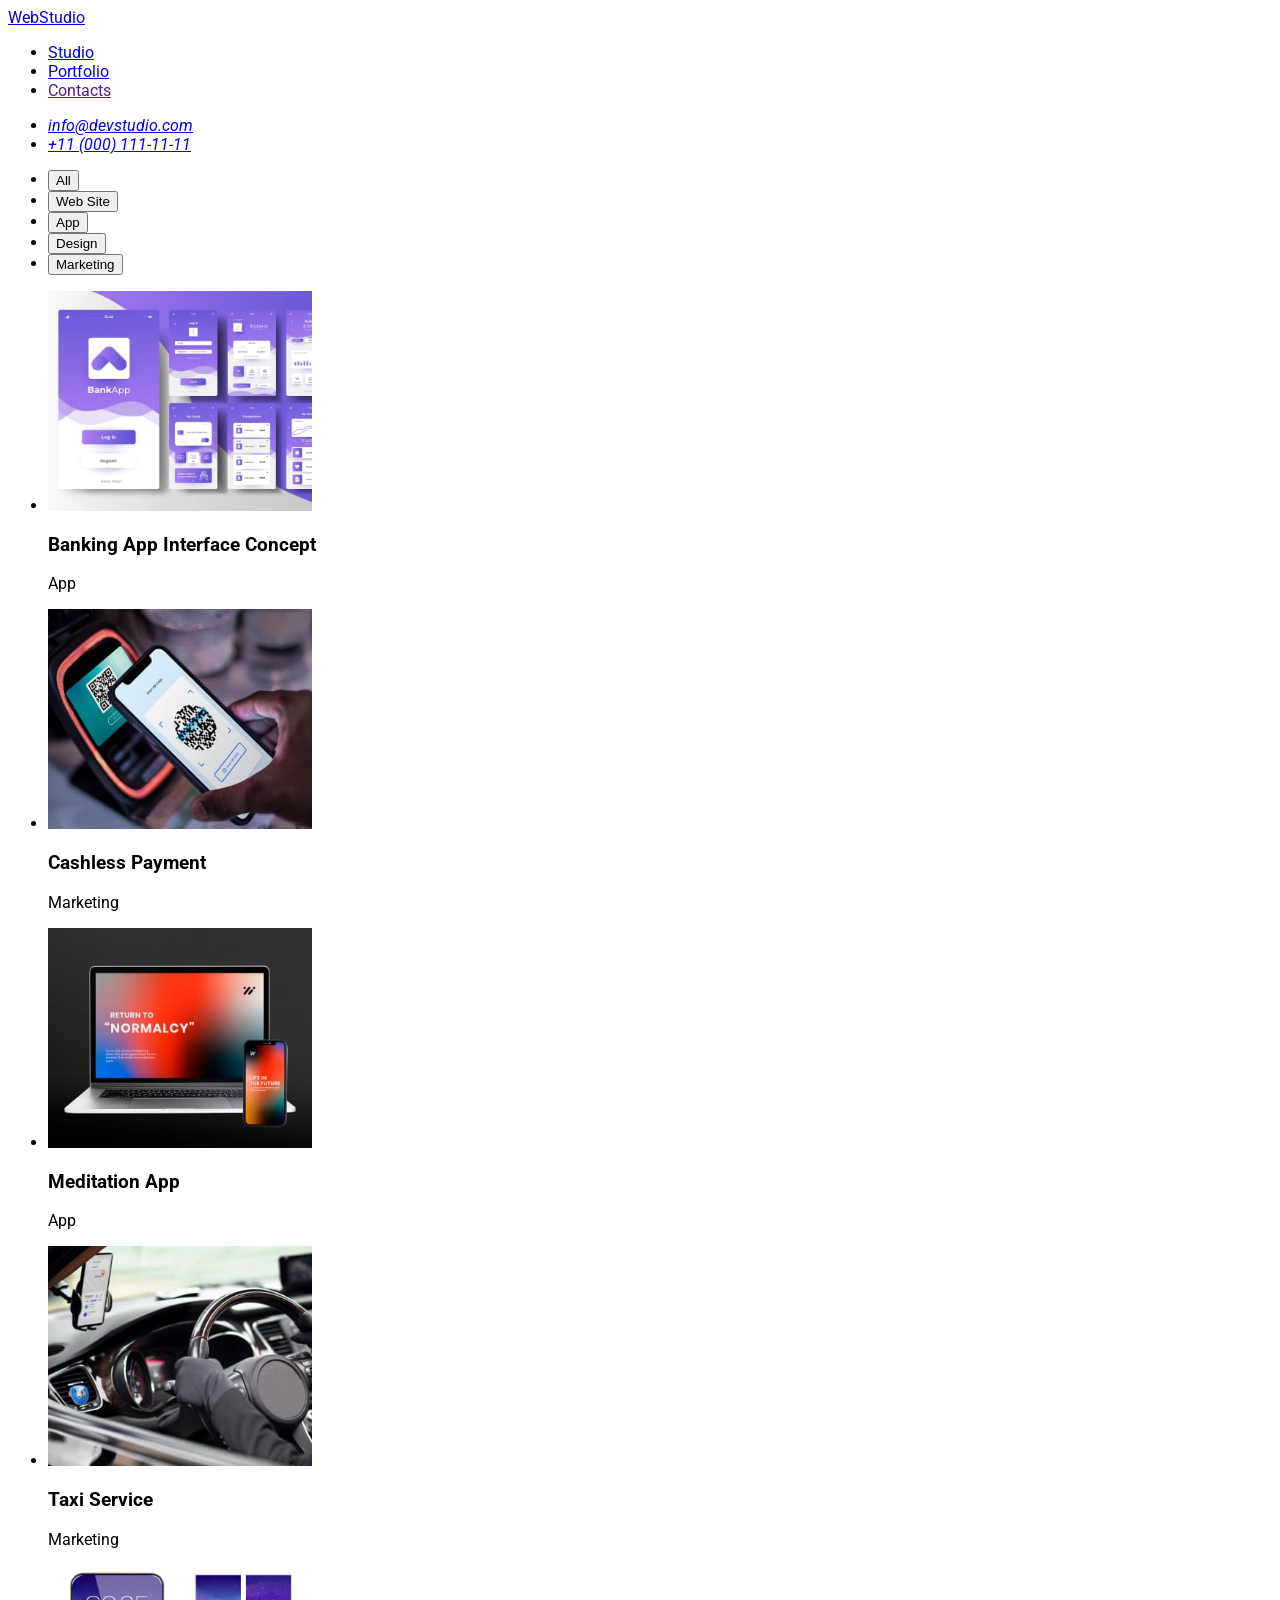
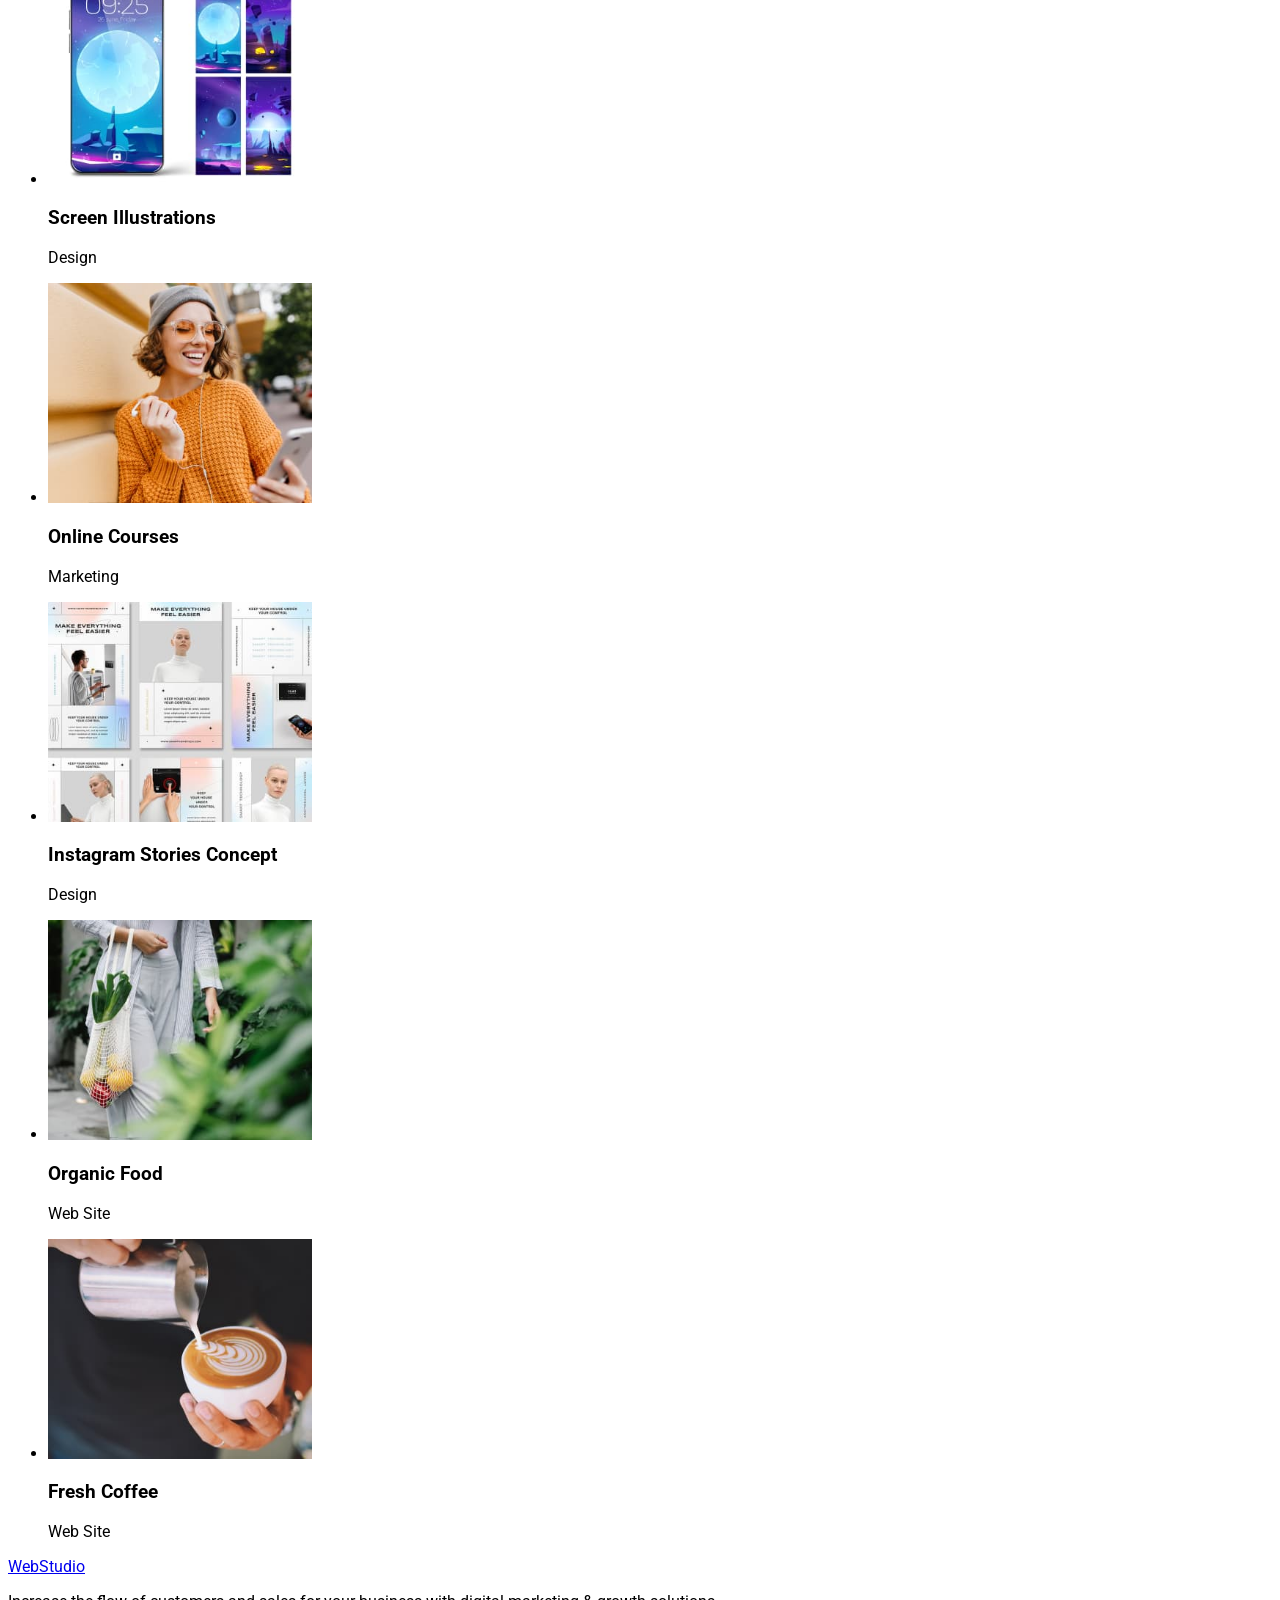
==== portfolio.html @ a5d73a2b "add changes" ====
<!DOCTYPE html>
<html lang="en">
<head>
    <meta charset="UTF-8">
    <meta name="viewport" content="width=device-width, initial-scale=1.0">
    <title>Портфоліо</title>
    <link rel="preconnect" href="https://fonts.googleapis.com">
    <link rel="preconnect" href="https://fonts.gstatic.com" crossorigin>
    <link href="https://fonts.googleapis.com/css2?family=Raleway:wght@800&family=Roboto:wght@400;500;700;900&display=swap"
        rel="stylesheet">
    
    <link rel="stylesheet" href="./css/styles.css">
</head>

<body>
    <header>
        <nav>
            <a href="./index.html">WebStudio</a>
            <ul>
                <li>
                    <a href="./index.html">Studio</a>
                </li>
                <li>
                    <a href="./portfolio.html">Portfolio</a>
                </li>
                <li>
                    <a href="">Contacts</a>
                </li>
            </ul>
        </nav>
        <address>
            <ul>
                <li><a href="mailto:info@devstudio.com">info@devstudio.com</a></li>
                <li><a href="tel:+110001111111">+11 (000) 111-11-11</a></li>
            </ul>
        </address>

        <main>
            <section>
                <ul>
                    <li><button type="button">All</button></li>
                    <li><button type="button">Web Site</button></li>
                    <li><button type="button">App</button></li>
                    <li><button type="button">Design</button></li>
                    <li><button type="button">Marketing</button></li>
                </ul>
            </section>

            <section>
                <ul>
                    <li><img src="./images/Interface.jpg" alt="Interface" width="264">
                    <h3>Banking App Interface Concept</h3>
                    <p>App</p>
                </li>
                    <li><img src="./images/payment.jpg" alt="Payment" width="264">
                    <h3>Cashless Payment</h3>
                    <p>Marketing</p>
                </li>
                    <li><img src="./images/meditation.jpg" alt="Mrditation" width="264">
                    <h3>Meditation App</h3>
                    <p>App</p>
                </li>
                </ul>
            </section>

            <section>
                <ul>
                    <li><img src="./images/taxi.jpg" alt="Taxi" width="264">
                        <h3>Taxi Service</h3>
                        <p>Marketing</p>
                        </li>
                    <li><img src="./images/Illustrations.jpg" alt="Ilustrations" width="264">
                        <h3>Screen Illustrations</h3>
                        <p>Design</p>
                        </li>
                    <li><img src="./images/courses.jpg" alt="Courses" width="264">
                        <h3>Online Courses</h3>
                        <p>Marketing</p>
                        </li>
                </ul>
            </section>

            <section>
                <ul>
                    <li><img src="./images/stories.jpg" alt="Stories" width="264">
                        <h3>Instagram Stories Concept</h3>
                        <p>Design</p>
                    </li>
                    <li><img src="./images/food.jpg" alt="Food" width="264">
                        <h3>Organic Food</h3>
                        <p>Web Site</p>
                    </li>
                    <li><img src="./images/coffee.jpg" alt="Coffee" width="264">
                        <h3>Fresh Coffee</h3>
                        <p>Web Site</p>
                    </li>
                </ul>
            </section>

        </main>

        <footer>
            <a href="./index.html">WebStudio</a>
            <p>Increase the flow of customers and sales for your business with digital marketing & growth solutions.</p>
        </footer>
    
</body>
</html>
---- css/styles.css ----
body {
    font-family: 'Roboto', sans-serif;
    background-color: ;
}
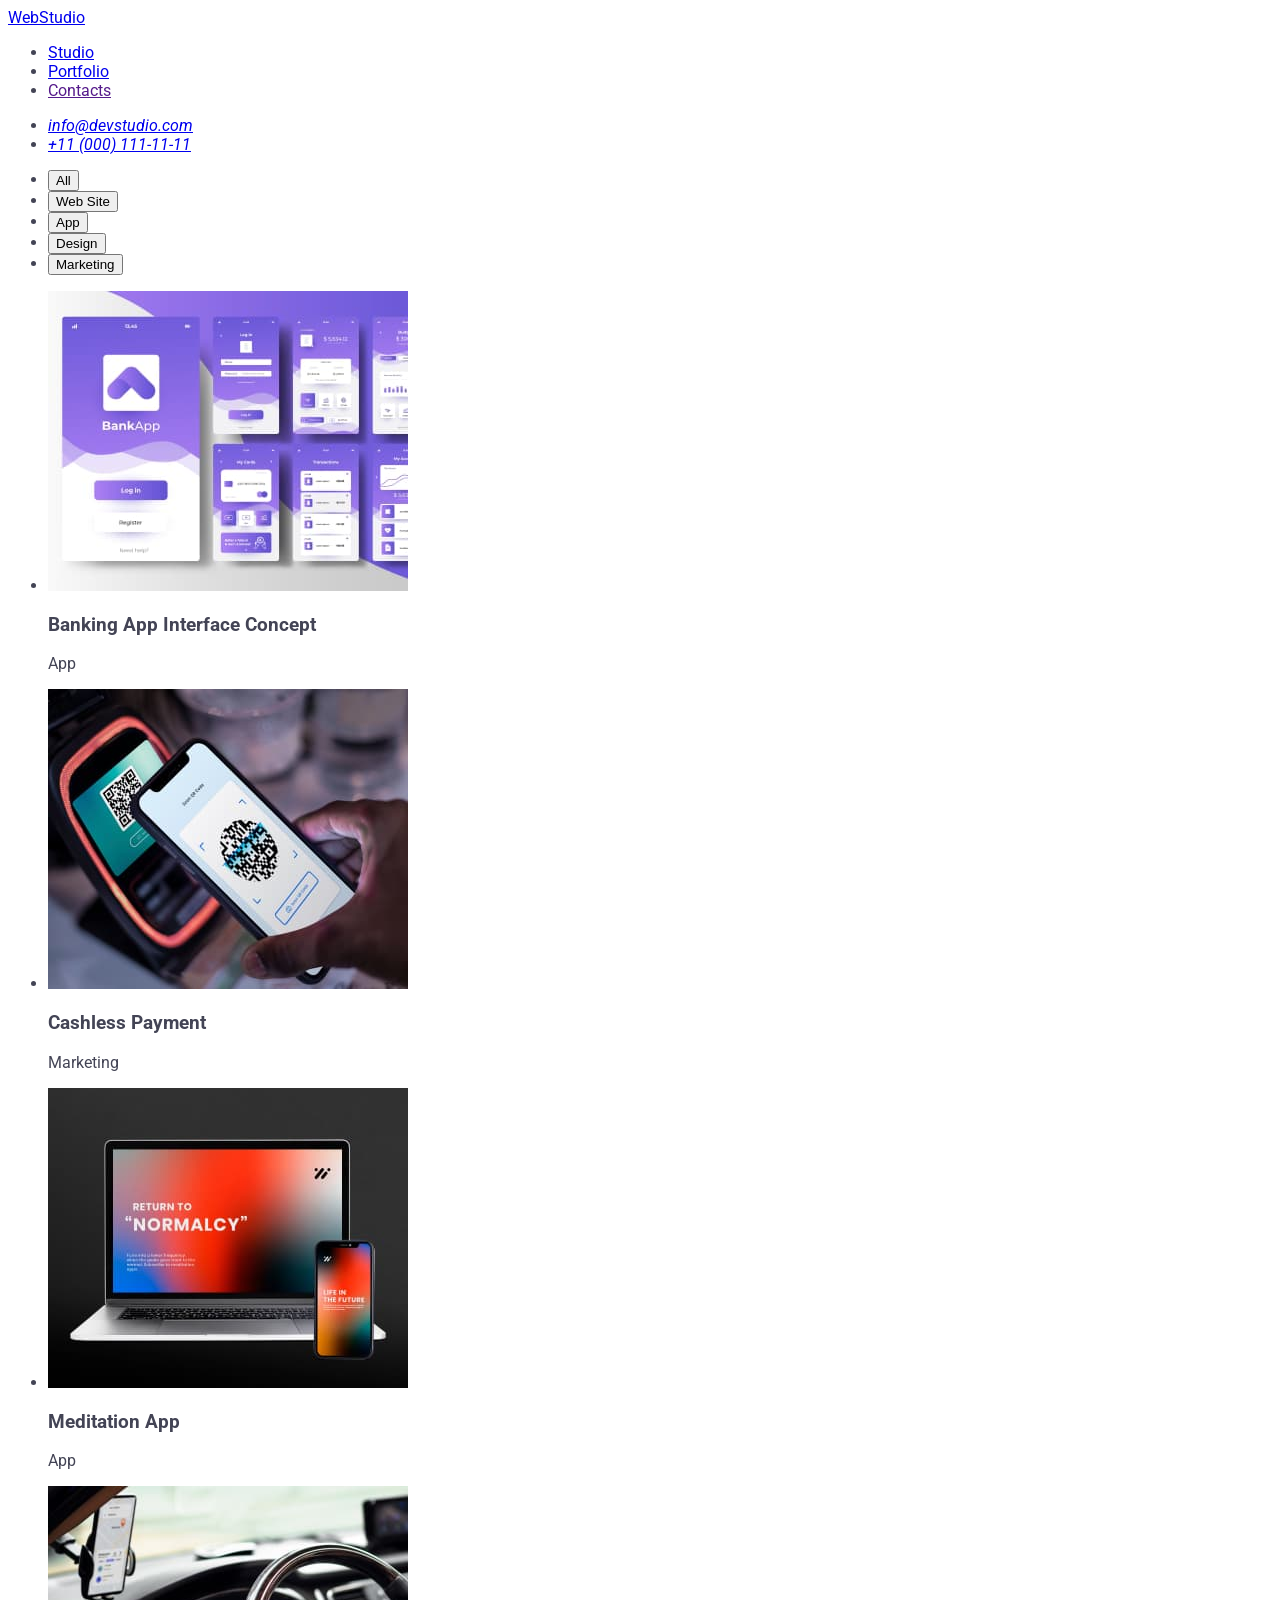
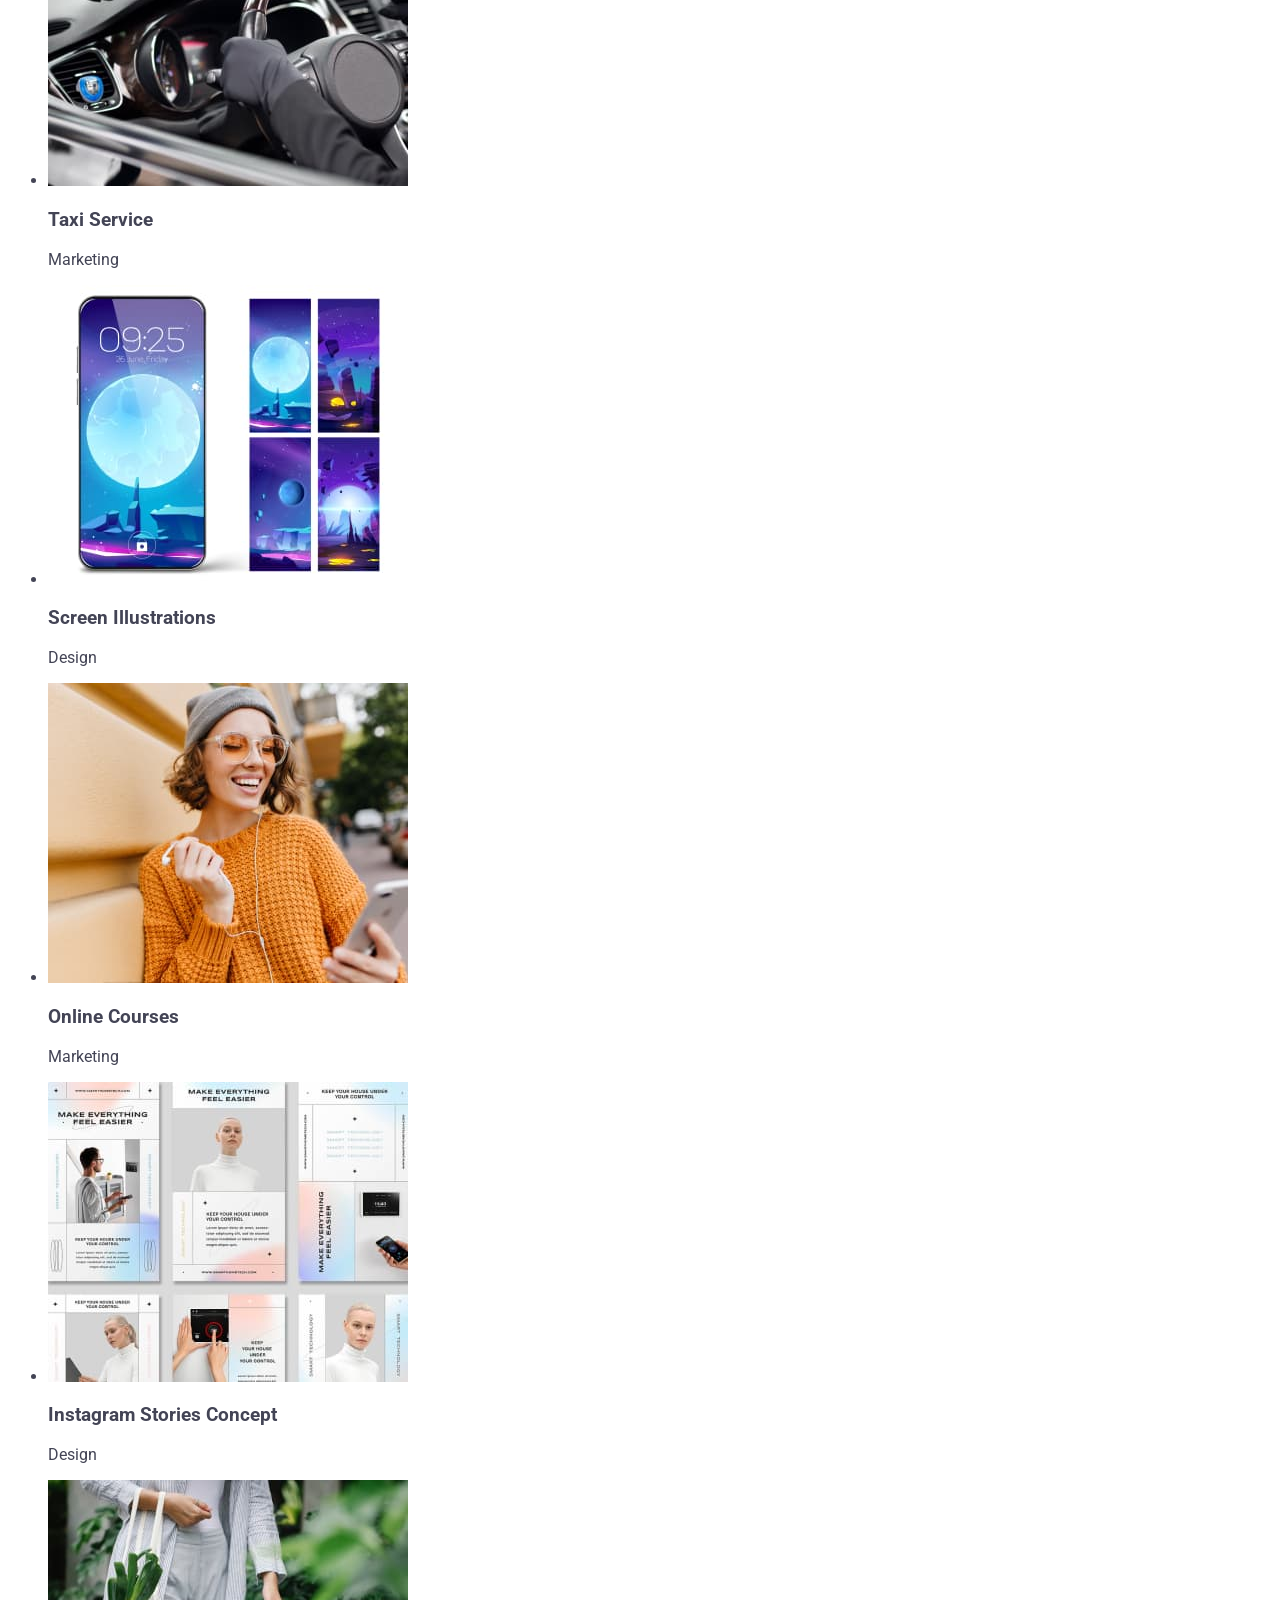
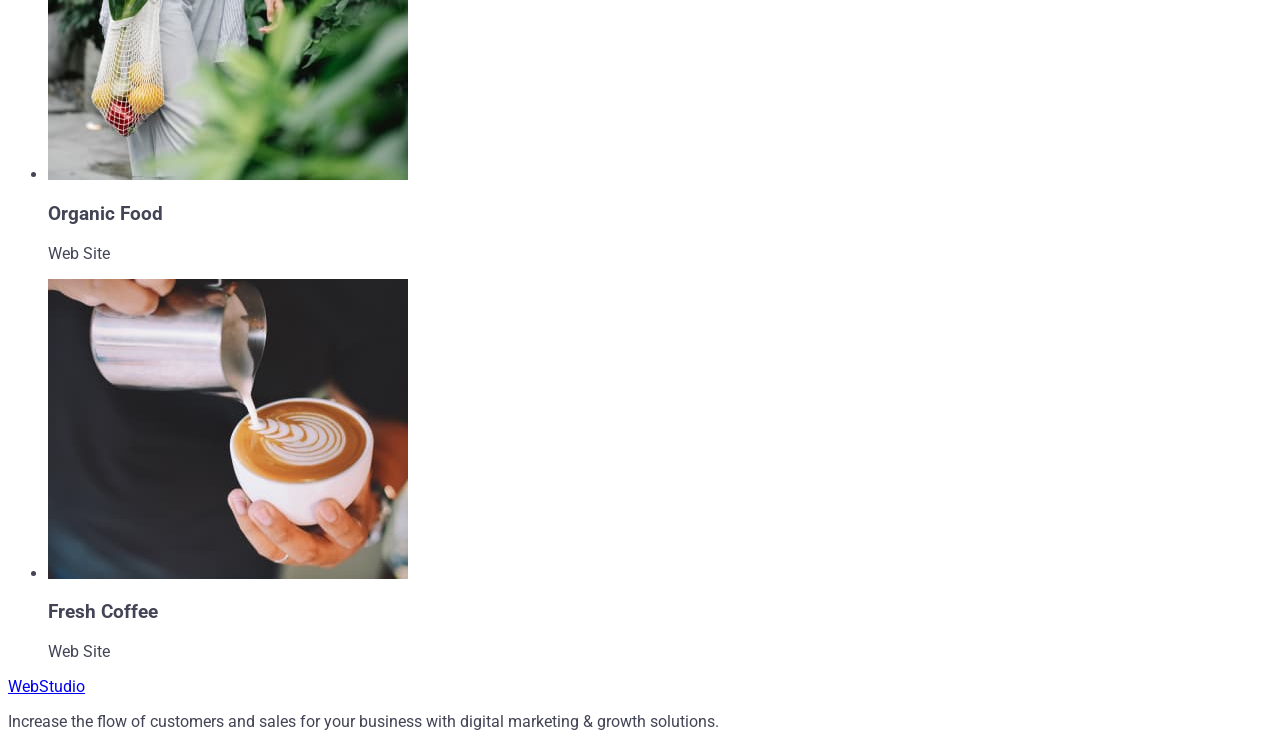
==== commit 0608c20a: "add changes" ====
--- a/portfolio.html
+++ b/portfolio.html
@@ -34,6 +34,7 @@
                 <li><a href="tel:+110001111111">+11 (000) 111-11-11</a></li>
             </ul>
         </address>
+    </header>
 
         <main>
             <section>
@@ -48,49 +49,39 @@
 
             <section>
                 <ul>
-                    <li><img src="./images/Interface.jpg" alt="Interface" width="264">
+                    <li><img src="./images/Interface.jpg" alt="Interface" width="360">
                     <h3>Banking App Interface Concept</h3>
                     <p>App</p>
                 </li>
-                    <li><img src="./images/payment.jpg" alt="Payment" width="264">
+                    <li><img src="./images/payment.jpg" alt="Payment" width="360">
                     <h3>Cashless Payment</h3>
                     <p>Marketing</p>
                 </li>
-                    <li><img src="./images/meditation.jpg" alt="Mrditation" width="264">
+                    <li><img src="./images/meditation.jpg" alt="Mrditation" width="360">
                     <h3>Meditation App</h3>
                     <p>App</p>
                 </li>
-                </ul>
-            </section>
-
-            <section>
-                <ul>
-                    <li><img src="./images/taxi.jpg" alt="Taxi" width="264">
+                    <li><img src="./images/taxi.jpg" alt="Taxi" width="360">
                         <h3>Taxi Service</h3>
                         <p>Marketing</p>
                         </li>
-                    <li><img src="./images/Illustrations.jpg" alt="Ilustrations" width="264">
+                    <li><img src="./images/Illustrations.jpg" alt="Ilustrations" width="360">
                         <h3>Screen Illustrations</h3>
                         <p>Design</p>
                         </li>
-                    <li><img src="./images/courses.jpg" alt="Courses" width="264">
+                    <li><img src="./images/courses.jpg" alt="Courses" width="360">
                         <h3>Online Courses</h3>
                         <p>Marketing</p>
                         </li>
-                </ul>
-            </section>
-
-            <section>
-                <ul>
-                    <li><img src="./images/stories.jpg" alt="Stories" width="264">
+                    <li><img src="./images/stories.jpg" alt="Stories" width="360">
                         <h3>Instagram Stories Concept</h3>
                         <p>Design</p>
                     </li>
-                    <li><img src="./images/food.jpg" alt="Food" width="264">
+                    <li><img src="./images/food.jpg" alt="Food" width="360">
                         <h3>Organic Food</h3>
                         <p>Web Site</p>
                     </li>
-                    <li><img src="./images/coffee.jpg" alt="Coffee" width="264">
+                    <li><img src="./images/coffee.jpg" alt="Coffee" width="360">
                         <h3>Fresh Coffee</h3>
                         <p>Web Site</p>
                     </li>
@@ -100,7 +91,7 @@
         </main>
 
         <footer>
-            <a href="./index.html">WebStudio</a>
+            <a href="./index.html">Web<span>Studio</span></a>
             <p>Increase the flow of customers and sales for your business with digital marketing & growth solutions.</p>
         </footer>
     
--- a/css/styles.css
+++ b/css/styles.css
@@ -1,4 +1,214 @@
 body {
     font-family: 'Roboto', sans-serif;
-    background-color: ;
+    color: #434455;
+    background-color: #FFFFFF;
+
+}
+.visually-hidden {
+    position: absolute;
+    white-space: nowrap;
+    width: 1px;
+    height: 1px;
+    overflow: hidden;
+    border: 0;
+    padding: 0;
+    clip: rect(0 0 0 0);
+    clip-path: inset(50%);
+    margin: -1px;
+}
+
+/* -----------Header Page------------- */
+.header {}
+
+.link {
+    text-decoration: none;
+}
+
+.list {
+    list-style-type: none;
+}
+
+.header-navigation {}
+
+.header-logo {
+    font-family: "Raleway", sans-serif;
+    font-weight: 800;
+    font-size: 18px;
+    line-height: 1.17;
+    letter-spacing: 0.03em;
+    text-transform: uppercase;
+    color:#434455;
+}
+
+.header-logo-accent {
+    color: #4D5AE5;
+        font-size: 18px;
+        font-family: Raleway;
+        font-weight: 800;
+        line-height: 21px;
+        letter-spacing: 0.03em;
+        text-transform: uppercase;
+        text-decoration: none;
+}
+
+.header-menu {}
+
+.header-menu-item {}
+
+.header-menu-link {
+font-size: 16px;
+    font-weight: 500;
+    line-height: 1,5;
+    letter-spacing: 0.02em;
+}
+
+.header-menu-link:hover,
+.header-menu-link:focus {
+    color: #4D5AE5;
+}
+
+.header-contacts {}
+
+.header-contacts-list {}
+
+.header-contacts-item {}
+
+.header-contacts-link {
+    font-size: 16px;
+        font-weight: 400;
+        line-height: 1,5;
+        letter-spacing: 0.02em;
+}
+
+/* -----------HHERO------------- */
+.hero {
+    background-color: #2E2F42;
+}
+
+.hero-title {
+    color: #FFF;
+font-size: 56px;
+    font-weight: 700;
+    line-height: 1,07;
+    letter-spacing: 0,02em;
+    text-align: center;
+}
+.hero-btn {
+    color: #fff;
+    font-size: 16px;
+        font-family: inherit;
+        font-weight: 500;
+        line-height: 1,50;
+        letter-spacing: 0.02em;
+        background-color: #4D5AE5;
+        cursor: pointer;
+}
+
+/* -----------Advantages------------- */
+.advantages {
+    background: #FFF;
+}
+
+.advantages-list {}
+
+.advantages-item {}
+
+.advantages-subtitle {
+    font-size: 20px;
+        font-weight: 500;
+        line-height: 1,2;
+        letter-spacing: 0.02em;
+}
+
+.advantages-item-text {
+    font-size: 16px;
+        font-weight: 400;
+        line-height: 1,5;
+        letter-spacing: 0.02em;
+}
+/* -----------Work------------- */
+
+.work {
+    background: #FFF;
+}
+
+.work-title {
+        font-size: 36px;
+        font-weight: 700;
+        line-height: 1,11;
+        letter-spacing: 0.02em;
+        text-transform: capitalize;
+}
+
+.work-list {}
+
+.work-list-item {}
+
+/* -----------Team------------- */
+
+.team {
+    background-color: #F4F4FD;
+}
+
+.team-title {
+    color: #2E2F42;
+        font-size: 36px;
+        font-weight: 700;
+        line-height: 1,11;
+        letter-spacing: 0.02em;
+        text-transform: capitalize;
+}
+
+.team-list {}
+
+.team-list-item {}
+
+.team-subtitle {
+    color: #2E2F42;
+        font-size: 20px;
+        font-weight: 500;
+        line-height: 1,20;
+        letter-spacing: 0.02;
+}
+
+.team-subtitle-text {
+    color: #434455;
+        font-size: 16px;
+        font-weight: 400;
+        line-height: 1,50;
+        letter-spacing: 0.02;
+}
+
+/* -----------Footer------------- */ 
+
+.footer {
+    background-color: #2E2F42;
+}
+
+.footer-logo {
+    color:#4D5AE5;
+        font-size: 18px;
+        font-family: Raleway;
+        font-weight: 800;
+        line-height: 1,16;
+        letter-spacing: 0.03em;
+        text-transform: uppercase;
+}
+
+.foooter-logo-accent {
+    color: #F4F4FD;
+        font-size: 18px;
+        font-family: Raleway;
+        font-weight: 800;
+        line-height: 1,16;
+        letter-spacing: 0.03em;
+        text-transform: uppercase;
+}
+
+.footer-logo-text {
+    color: #F4F4FD;
+        font-size: 16px;
+        font-weight: 400;
+        line-height: 1,50;
+        letter-spacing: 0.02em;
 }
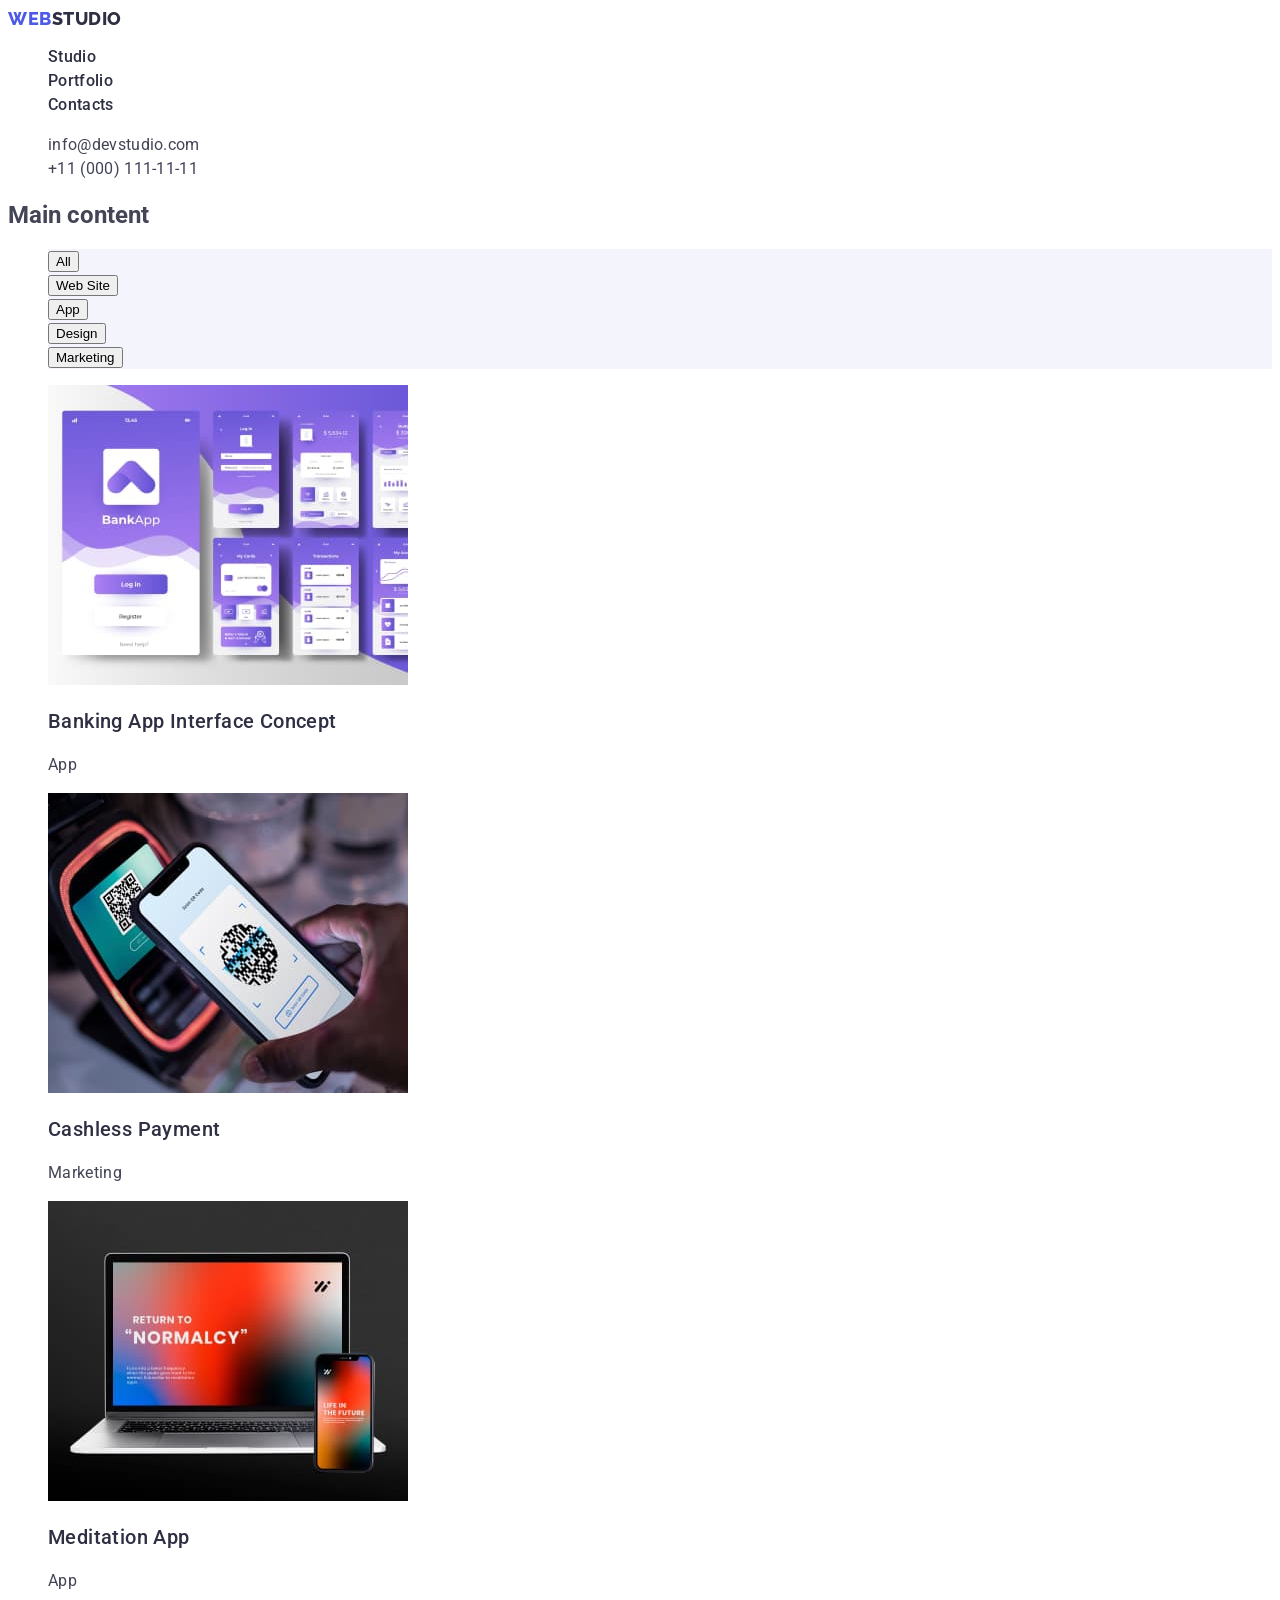
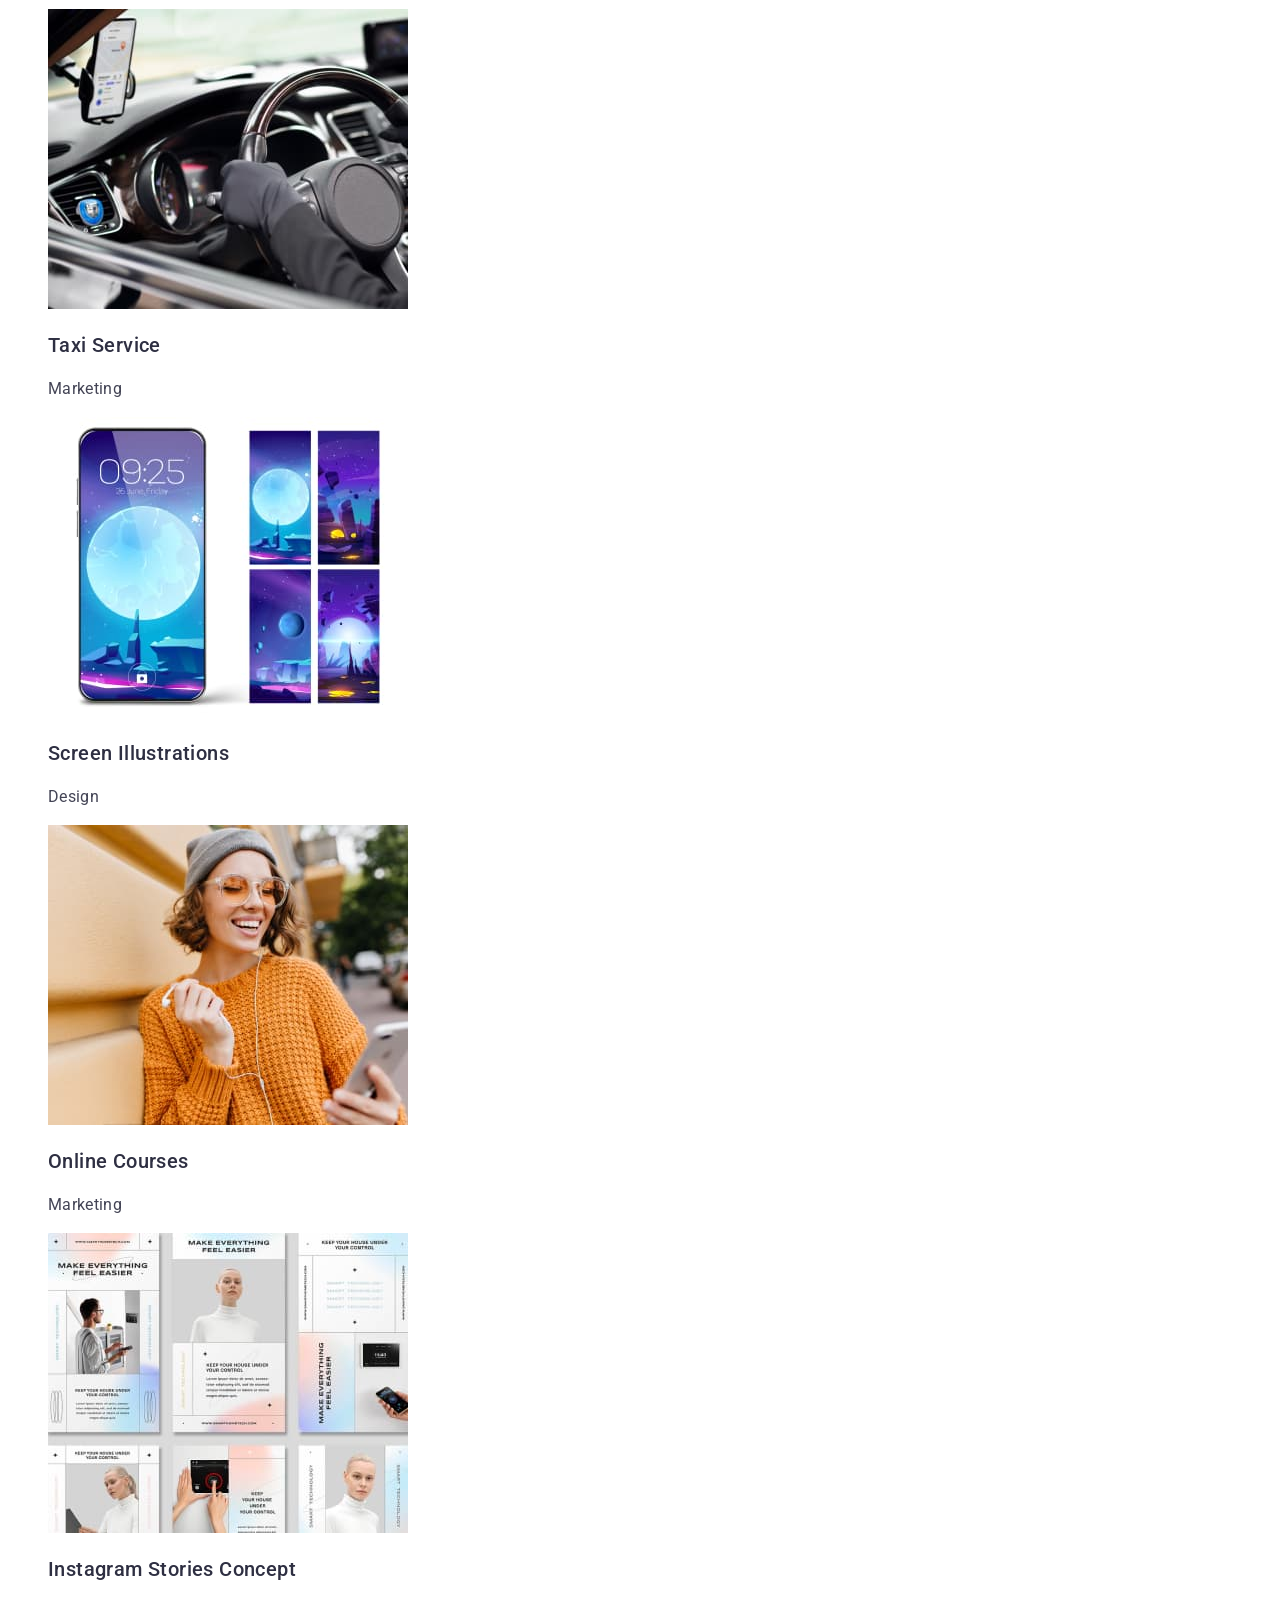
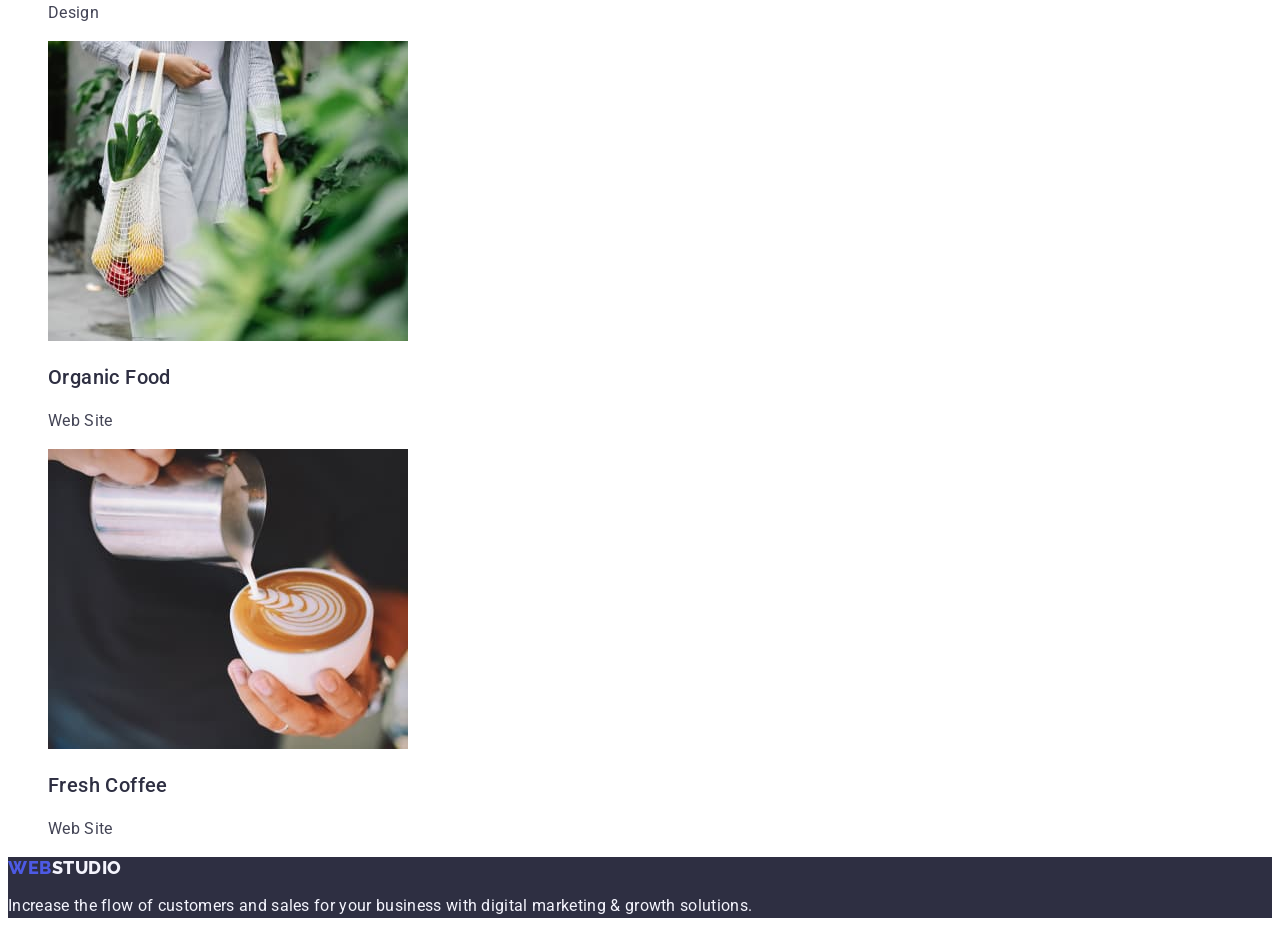
==== commit 5105fc7c: "add portfolio styles" ====
--- a/portfolio.html
+++ b/portfolio.html
@@ -13,86 +13,88 @@
 </head>
 
 <body>
-    <header>
-        <nav>
-            <a href="./index.html">WebStudio</a>
-            <ul>
-                <li>
-                    <a href="./index.html">Studio</a>
+    <header class="header">
+        <nav class="header-navigation">
+            <a href="./index.html" class="header-logo link">Web<span class="header-logo-accent">Studio</span></a>
+            <ul class="header-menu list">
+                <li class="header-menu-item">
+                    <a class="header-menu-link link" href="./index.html">Studio</a>
                 </li>
-                <li>
-                    <a href="./portfolio.html">Portfolio</a>
+                <li class="header-menu-item">
+                    <a class="header-menu-link link" href="./portfolio.html">Portfolio</a>
                 </li>
-                <li>
-                    <a href="">Contacts</a>
+                <li class="header-menu-item">
+                    <a class="header-menu-link link" href="">Contacts</a>
                 </li>
             </ul>
         </nav>
-        <address>
-            <ul>
-                <li><a href="mailto:info@devstudio.com">info@devstudio.com</a></li>
-                <li><a href="tel:+110001111111">+11 (000) 111-11-11</a></li>
+        <address class="header-contacts">
+            <ul class="header-contacts-list list">
+                <li class="header-contacts-item"><a class="header-contacts-link link" href="mailto:info@devstudio.com">info@devstudio.com</a></li>
+                <li class="header-contacts-item"><a class="header-contacts-link link" href="tel:+110001111111">+11 (000) 111-11-11</a></li>
             </ul>
         </address>
     </header>
 
         <main>
-            <section>
-                <ul>
-                    <li><button type="button">All</button></li>
-                    <li><button type="button">Web Site</button></li>
-                    <li><button type="button">App</button></li>
-                    <li><button type="button">Design</button></li>
-                    <li><button type="button">Marketing</button></li>
+
+
+            <section class="bro">
+                <h1 class="bro-title">Main content</h1>
+                <ul class="bro-btn-list list">
+                    <li class="bro-btn-item"><button type="button">All</button></li>
+                    <li class="bro-btn-item"><button type="button">Web Site</button></li>
+                    <li class="bro-btn-item"><button type="button">App</button></li>
+                    <li class="bro-btn-item"><button type="button">Design</button></li>
+                    <li class="bro-btn-item"><button type="button">Marketing</button></li>
                 </ul>
             </section>
-
-            <section>
-                <ul>
-                    <li><img src="./images/Interface.jpg" alt="Interface" width="360">
-                    <h3>Banking App Interface Concept</h3>
-                    <p>App</p>
+            
+                <ul class="bro-img-lis list">
+                    <li class="bro-img-item"><img class="bro-img-link" src="./images/Interface.jpg" alt="Interface" width="360">
+                        <h3 class="bro-img-subtitle">Banking App Interface Concept</h3>
+                        <p class="bro-img-tex">App</p>
+                        </li>
+                    <li class="bro-img-item"><img class="bro-img-link" src="./images/payment.jpg" alt="Payment" width="360">
+                        <h3 class="bro-img-subtitle">Cashless Payment</h3>
+                        <p class="bro-img-tex">Marketing</p>
+                        </li>
+                    <li class="bro-img-item"><img class="bro-img-link" src="./images/meditation.jpg" alt="Mrditation" width="360">
+                        <h3 class="bro-img-subtitle">Meditation App</h3>
+                        <p class="bro-img-tex">App</p>
+                        </li>
+                    <li class="bro-img-item"><img class="bro-img-link" src="./images/taxi.jpg" alt="Taxi" width="360">
+                        <h3 class="bro-img-subtitle">Taxi Service</h3>
+                        <p class="bro-img-text">Marketing</p>
+                        </li>
+                    <li class="bro-img-item"><img class="bro-img-link" src="./images/Illustrations.jpg" alt="Ilustrations" width="360">
+                        <h3 class="bro-img-subtitle">Screen Illustrations</h3>
+                        <p class="bro-img-text">Design</p>
+                        </li>
+                    <li class="bro-img-item"><img class="bro-img-link" src="./images/courses.jpg" alt="Courses" width="360">
+                        <h3 class="bro-img-subtitle">Online Courses</h3>
+                        <p class="bro-img-text">Marketing</p>
+                        </li>
+                    <li class="bro-img-item"><img class="bro-img-link" src="./images/stories.jpg" alt="Stories" width="360">
+                        <h3 class="bro-img-subtitle">Instagram Stories Concept</h3>
+                        <p class="bro-img-text">Design</p>
+                        </li>
+                    <li class="bro-img-item"><img class="bro-img-link" src="./images/food.jpg" alt="Food" width="360">
+                        <h3 class="bro-img-subtitle">Organic Food</h3>
+                        <p class="bro-img-text">Web Site</p>
+                        </li>
+                    <li class="bro-img-item"><img class="bro-img-link" src="./images/coffee.jpg" alt="Coffee" width="360">
+                        <h3 class="bro-img-subtitle">Fresh Coffee</h3>
+                        <p class="bro-img-text">Web Site</p>
                 </li>
-                    <li><img src="./images/payment.jpg" alt="Payment" width="360">
-                    <h3>Cashless Payment</h3>
-                    <p>Marketing</p>
-                </li>
-                    <li><img src="./images/meditation.jpg" alt="Mrditation" width="360">
-                    <h3>Meditation App</h3>
-                    <p>App</p>
-                </li>
-                    <li><img src="./images/taxi.jpg" alt="Taxi" width="360">
-                        <h3>Taxi Service</h3>
-                        <p>Marketing</p>
-                        </li>
-                    <li><img src="./images/Illustrations.jpg" alt="Ilustrations" width="360">
-                        <h3>Screen Illustrations</h3>
-                        <p>Design</p>
-                        </li>
-                    <li><img src="./images/courses.jpg" alt="Courses" width="360">
-                        <h3>Online Courses</h3>
-                        <p>Marketing</p>
-                        </li>
-                    <li><img src="./images/stories.jpg" alt="Stories" width="360">
-                        <h3>Instagram Stories Concept</h3>
-                        <p>Design</p>
-                    </li>
-                    <li><img src="./images/food.jpg" alt="Food" width="360">
-                        <h3>Organic Food</h3>
-                        <p>Web Site</p>
-                    </li>
-                    <li><img src="./images/coffee.jpg" alt="Coffee" width="360">
-                        <h3>Fresh Coffee</h3>
-                        <p>Web Site</p>
-                    </li>
                 </ul>
             </section>
 
         </main>
 
-        <footer>
-            <a href="./index.html">Web<span>Studio</span></a>
-            <p>Increase the flow of customers and sales for your business with digital marketing & growth solutions.</p>
+        <footer class="footer">
+            <a href="./index.html" class="footer-logo link">Web<span class="foooter-logo-accent">Studio</span></a>
+            <p class="footer-logo-text">Increase the flow of customers and sales for your business with digital marketing & growth solutions.</p>
         </footer>
     
 </body>
--- a/css/styles.css
+++ b/css/styles.css
@@ -1,20 +1,16 @@
+:root {
+    --primary-white-color: #FFFFFF;
+    --iris-color: #4d5ae5;
+    --vanyblue: #2e2f42;
+    --slate: #434455;
+    --cloud: #F4F4FD;
+}
+
 body {
     font-family: 'Roboto', sans-serif;
-    color: #434455;
-    background-color: #FFFFFF;
-
-}
-.visually-hidden {
-    position: absolute;
-    white-space: nowrap;
-    width: 1px;
-    height: 1px;
-    overflow: hidden;
-    border: 0;
-    padding: 0;
-    clip: rect(0 0 0 0);
-    clip-path: inset(50%);
-    margin: -1px;
+    color: var(--slate);
+    background-color: var(--primary-white-color);
+
 }
 
 /* -----------Header Page------------- */
@@ -37,11 +33,11 @@
     line-height: 1.17;
     letter-spacing: 0.03em;
     text-transform: uppercase;
-    color:#434455;
+    color: var(--iris-color);
 }
 
 .header-logo-accent {
-    color: #4D5AE5;
+    color: var(--vanyblue);
         font-size: 18px;
         font-family: Raleway;
         font-weight: 800;
@@ -58,55 +54,69 @@
 .header-menu-link {
 font-size: 16px;
     font-weight: 500;
-    line-height: 1,5;
+    line-height: 1.5;
     letter-spacing: 0.02em;
-}
-
-.header-menu-link:hover,
-.header-menu-link:focus {
-    color: #4D5AE5;
-}
-
-.header-contacts {}
+    color: var(--vanyblue);
+}
+
+.header-menu-link link:hover,
+.header-menu-link link:focus {
+    color: #404bbf;
+}
+
+.header-contacts {
+    font-style: normal;
+}
 
 .header-contacts-list {}
 
 .header-contacts-item {}
+
+.header-contacts-item:hover,
+.header-contacts-item:focus {
+    color: #404bbf;
+}
 
 .header-contacts-link {
     font-size: 16px;
         font-weight: 400;
-        line-height: 1,5;
-        letter-spacing: 0.02em;
-}
-
-/* -----------HHERO------------- */
+        line-height: 1.5;
+        letter-spacing: 0.02em;
+        color: var(--slate);
+}
+
+/* -----------HERO------------- */
 .hero {
-    background-color: #2E2F42;
+    background-color: var(--vanyblue);
 }
 
 .hero-title {
-    color: #FFF;
+    color: var(--primary-white-color);
 font-size: 56px;
     font-weight: 700;
-    line-height: 1,07;
-    letter-spacing: 0,02em;
+    line-height: 1.07;
+    letter-spacing: 0.02em;
     text-align: center;
 }
 .hero-btn {
-    color: #fff;
+    color: var(--primary-white-color);
     font-size: 16px;
         font-family: inherit;
         font-weight: 500;
-        line-height: 1,50;
-        letter-spacing: 0.02em;
-        background-color: #4D5AE5;
+        line-height: 1.5;
+        letter-spacing: 0.04em;
+        background-color: var(--iris-color);
         cursor: pointer;
+}
+
+.hero-btn:hover,
+.hero-btn:focus {
+    background-color: #404BBF;
 }
 
 /* -----------Advantages------------- */
 .advantages {
-    background: #FFF;
+    background: var(--primary-white-color);
 }
 
 .advantages-list {}
@@ -116,28 +126,32 @@
 .advantages-subtitle {
     font-size: 20px;
         font-weight: 500;
-        line-height: 1,2;
-        letter-spacing: 0.02em;
+        line-height: 1.2;
+        letter-spacing: 0.02em;
+        color: var(--vanyblue);
 }
 
 .advantages-item-text {
     font-size: 16px;
         font-weight: 400;
-        line-height: 1,5;
-        letter-spacing: 0.02em;
+        line-height: 1.5;
+        letter-spacing: 0.02em;
+        color: var(--slate);
 }
 /* -----------Work------------- */
 
 .work {
-    background: #FFF;
+    background: var(--primary-white-color);
 }
 
 .work-title {
         font-size: 36px;
         font-weight: 700;
-        line-height: 1,11;
+        line-height: 1.11;
         letter-spacing: 0.02em;
         text-transform: capitalize;
+        text-align: center;
+        color: var(--vanyblue);
 }
 
 .work-list {}
@@ -151,56 +165,59 @@
 }
 
 .team-title {
-    color: #2E2F42;
+    color: var(--vanyblue);
         font-size: 36px;
         font-weight: 700;
-        line-height: 1,11;
+        line-height: 1.11;
         letter-spacing: 0.02em;
         text-transform: capitalize;
+        text-align: center;
 }
 
 .team-list {}
 
-.team-list-item {}
+.team-list-item {
+    background-color: var(--primary-white-color);
+}
 
 .team-subtitle {
-    color: #2E2F42;
+    color: var(--vanyblue);
         font-size: 20px;
         font-weight: 500;
-        line-height: 1,20;
-        letter-spacing: 0.02;
+        line-height: 1.2;
+        letter-spacing: 0.02em;
 }
 
 .team-subtitle-text {
-    color: #434455;
-        font-size: 16px;
-        font-weight: 400;
-        line-height: 1,50;
-        letter-spacing: 0.02;
+    color: var(--slate);
+        font-size: 16px;
+        font-weight: 400;
+        line-height: 1.50;
+        letter-spacing: 0.02em;
 }
 
 /* -----------Footer------------- */ 
 
 .footer {
-    background-color: #2E2F42;
+    background-color: var(--vanyblue);
 }
 
 .footer-logo {
-    color:#4D5AE5;
+    color: var(--iris-color);
         font-size: 18px;
-        font-family: Raleway;
         font-weight: 800;
-        line-height: 1,16;
+        line-height: 1.17;
         letter-spacing: 0.03em;
         text-transform: uppercase;
+        font-family: "Raleway", sans-serif;
 }
 
 .foooter-logo-accent {
     color: #F4F4FD;
         font-size: 18px;
-        font-family: Raleway;
+        font-family: "Raleway", sans-serif;
         font-weight: 800;
-        line-height: 1,16;
+        line-height: 1.2;
         letter-spacing: 0.03em;
         text-transform: uppercase;
 }
@@ -209,6 +226,62 @@
     color: #F4F4FD;
         font-size: 16px;
         font-weight: 400;
-        line-height: 1,50;
+        line-height: 1.5;
+        letter-spacing: 0.02em;
+}
+
+
+/* _______________________PORTFOLIO_______________________ */
+
+
+.bro {}
+
+.bro-title {}
+
+.bro-btn-list {}
+
+.bro-btn-item {
+    color: var(--iris-color);
+        font-size: 16px;
+        font-weight: 500;
+        line-height: 1.5;
+        letter-spacing: 0.04em;
+        background-color: var(--cloud);
+        font-family: "Roboto", sans-serif;
+        cursor: pointer;
+}
+
+.bro-btn-item:hover,
+.bro-btn-item:focus {
+    color: var(--cloud);
+}
+
+.bro-img-list {}
+
+.bro-img-item {}
+
+.bro-img-link {}
+
+.bro-img-subtitle {
+    color: var(--vanyblue);
+        font-size: 20px;
+        font-weight: 500;
+        line-height: 1.2;
+        letter-spacing: 0.02em;
+}
+
+.bro-img-tex {
+    color: var(--slate, #434455);
+        font-size: 16px;
+        font-weight: 400;
+        line-height: 1.5;
+        letter-spacing: 0.02em;
+}
+
+.bro-img-text {
+    color: var(--slate);
+        font-size: 16px;
+        font-weight: 400;
+        line-height: 1.5;
         letter-spacing: 0.02em;
 }
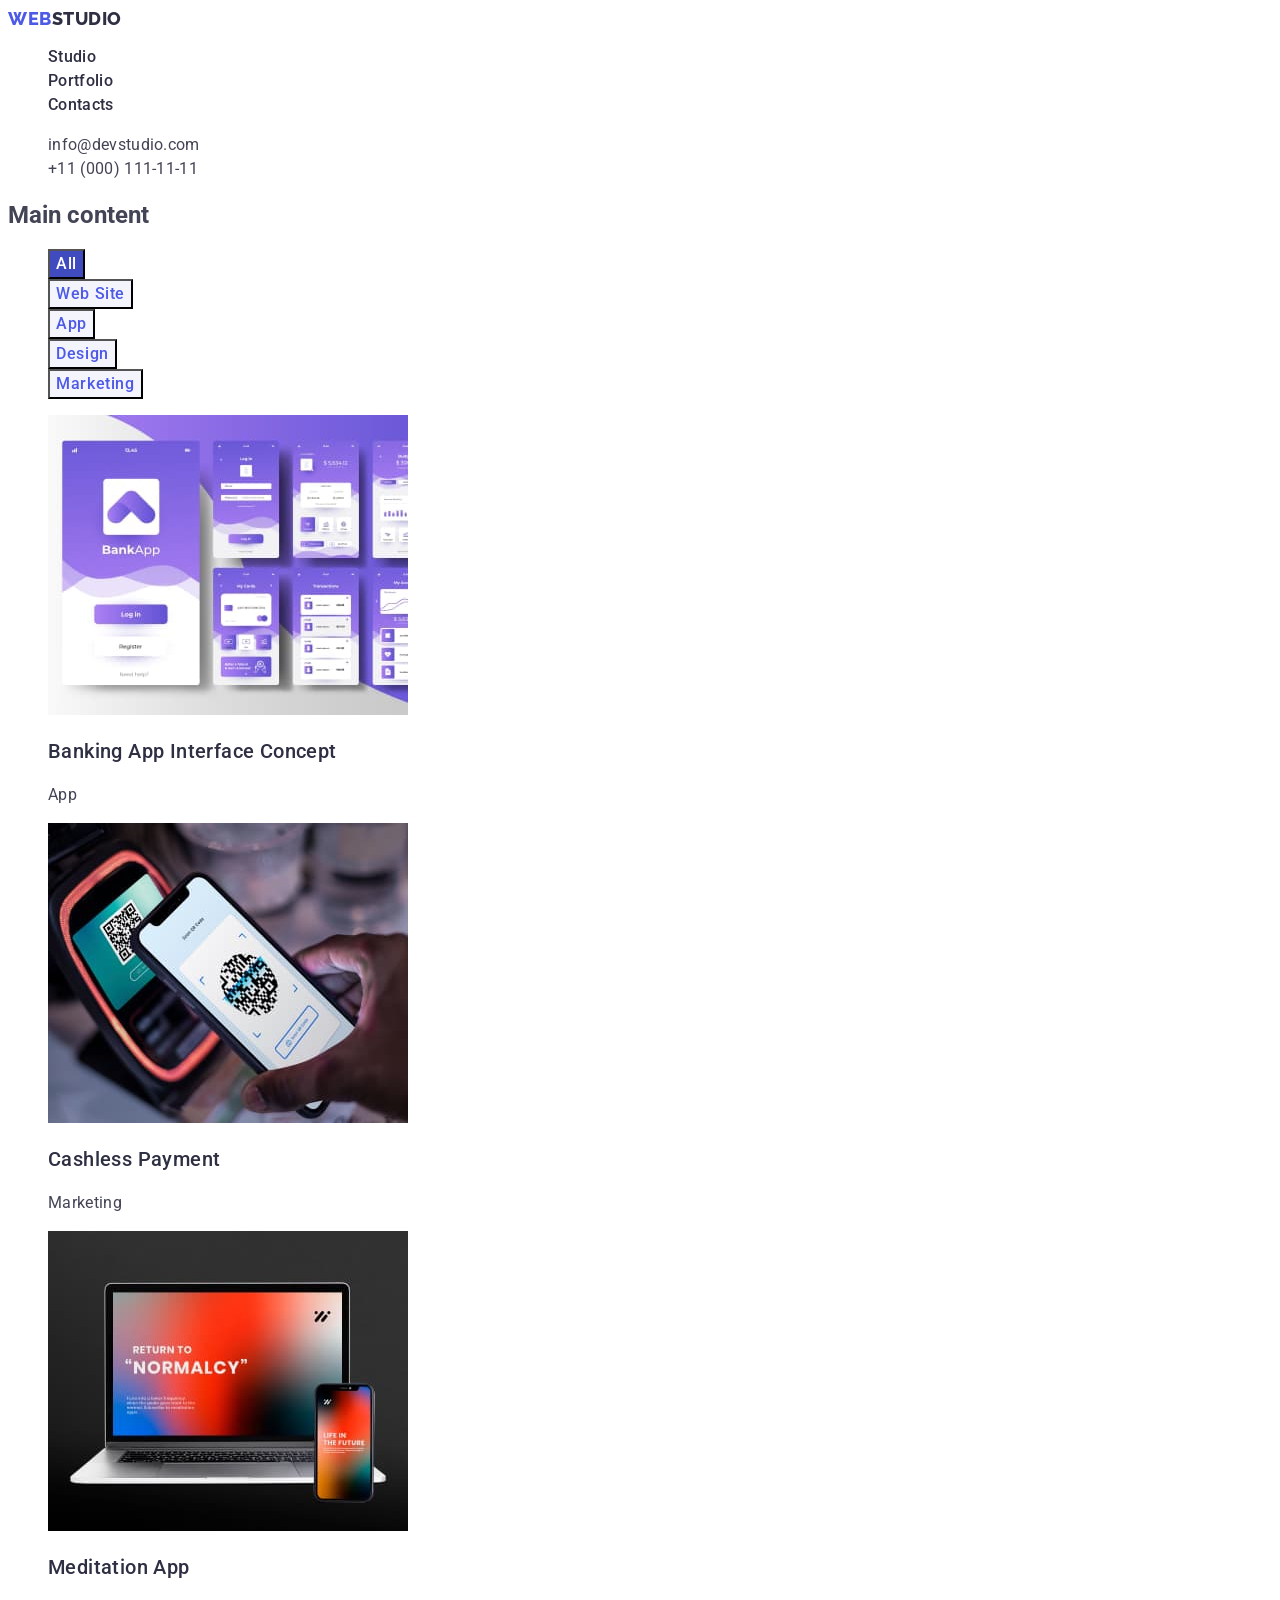
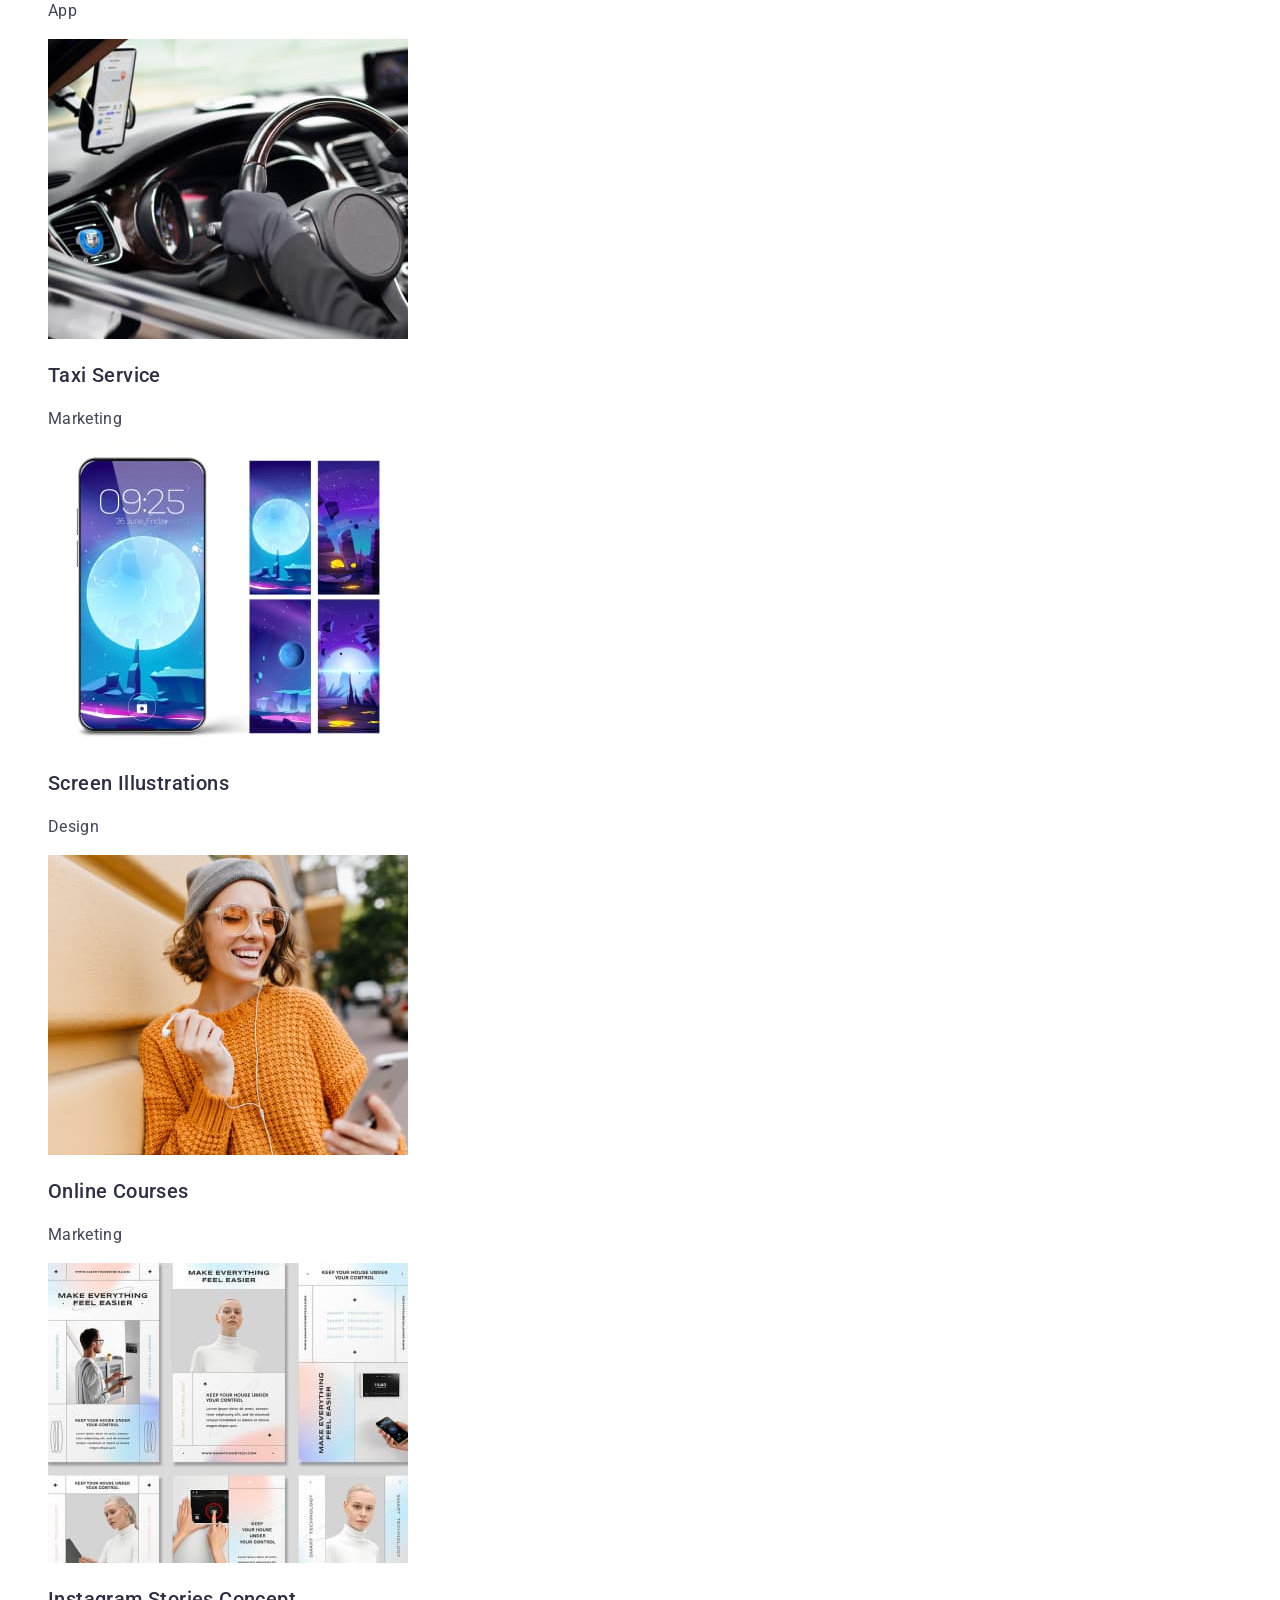
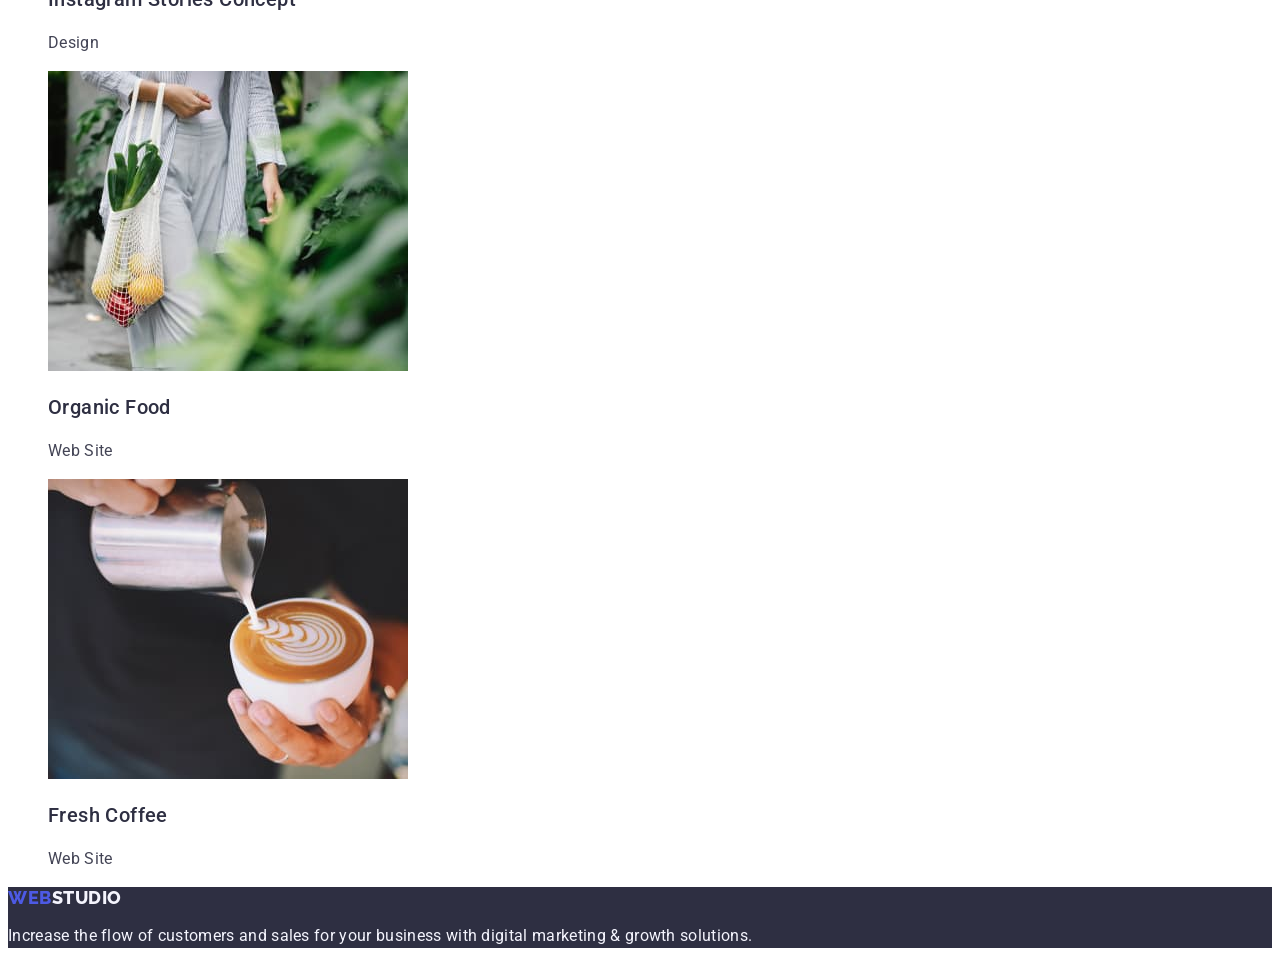
==== commit 34e74852: "add img section style" ====
--- a/portfolio.html
+++ b/portfolio.html
@@ -42,48 +42,49 @@
             <section class="bro">
                 <h1 class="bro-title">Main content</h1>
                 <ul class="bro-btn-list list">
-                    <li class="bro-btn-item"><button type="button">All</button></li>
-                    <li class="bro-btn-item"><button type="button">Web Site</button></li>
-                    <li class="bro-btn-item"><button type="button">App</button></li>
-                    <li class="bro-btn-item"><button type="button">Design</button></li>
-                    <li class="bro-btn-item"><button type="button">Marketing</button></li>
+                    <li class="bro-btn-item"><button type="button" class="bro-btn-all">All</button></li>
+                    <li class="bro-btn-item"><button type="button" class="bro-btn-web">Web Site</button></li>
+                    <li class="bro-btn-item"><button type="button" class="bro-btn-app">App</button></li>
+                    <li class="bro-btn-item"><button type="button" class="bro-btn-design">Design</button></li>
+                    <li class="bro-btn-item"><button type="button" class="bro-btn-marketing">Marketing</button></li>
                 </ul>
             </section>
             
-                <ul class="bro-img-lis list">
-                    <li class="bro-img-item"><img class="bro-img-link" src="./images/Interface.jpg" alt="Interface" width="360">
+            <section>
+                <ul class="bro-img-list list">
+                    <li class="bro-img-item"><img src="./images/Interface.jpg" alt="Interface" width="360">
                         <h3 class="bro-img-subtitle">Banking App Interface Concept</h3>
-                        <p class="bro-img-tex">App</p>
+                        <p class="bro-img-text">App</p>
                         </li>
-                    <li class="bro-img-item"><img class="bro-img-link" src="./images/payment.jpg" alt="Payment" width="360">
+                    <li class="bro-img-item"><img src="./images/payment.jpg" alt="Payment" width="360">
                         <h3 class="bro-img-subtitle">Cashless Payment</h3>
-                        <p class="bro-img-tex">Marketing</p>
+                        <p class="bro-img-text">Marketing</p>
                         </li>
-                    <li class="bro-img-item"><img class="bro-img-link" src="./images/meditation.jpg" alt="Mrditation" width="360">
+                    <li class="bro-img-item"><img src="./images/meditation.jpg" alt="Meditation" width="360">
                         <h3 class="bro-img-subtitle">Meditation App</h3>
-                        <p class="bro-img-tex">App</p>
+                        <p class="bro-img-text">App</p>
                         </li>
-                    <li class="bro-img-item"><img class="bro-img-link" src="./images/taxi.jpg" alt="Taxi" width="360">
+                    <li class="bro-img-item"><img src="./images/taxi.jpg" alt="Taxi" width="360">
                         <h3 class="bro-img-subtitle">Taxi Service</h3>
                         <p class="bro-img-text">Marketing</p>
                         </li>
-                    <li class="bro-img-item"><img class="bro-img-link" src="./images/Illustrations.jpg" alt="Ilustrations" width="360">
+                    <li class="bro-img-item"><img src="./images/Illustrations.jpg" alt="Ilustrations" width="360">
                         <h3 class="bro-img-subtitle">Screen Illustrations</h3>
                         <p class="bro-img-text">Design</p>
                         </li>
-                    <li class="bro-img-item"><img class="bro-img-link" src="./images/courses.jpg" alt="Courses" width="360">
+                    <li class="bro-img-item"><img src="./images/courses.jpg" alt="Courses" width="360">
                         <h3 class="bro-img-subtitle">Online Courses</h3>
                         <p class="bro-img-text">Marketing</p>
                         </li>
-                    <li class="bro-img-item"><img class="bro-img-link" src="./images/stories.jpg" alt="Stories" width="360">
+                    <li class="bro-img-item"><img src="./images/stories.jpg" alt="Stories" width="360">
                         <h3 class="bro-img-subtitle">Instagram Stories Concept</h3>
                         <p class="bro-img-text">Design</p>
                         </li>
-                    <li class="bro-img-item"><img class="bro-img-link" src="./images/food.jpg" alt="Food" width="360">
+                    <li class="bro-img-item"><img src="./images/food.jpg" alt="Food" width="360">
                         <h3 class="bro-img-subtitle">Organic Food</h3>
                         <p class="bro-img-text">Web Site</p>
                         </li>
-                    <li class="bro-img-item"><img class="bro-img-link" src="./images/coffee.jpg" alt="Coffee" width="360">
+                    <li class="bro-img-item"><img src="./images/coffee.jpg" alt="Coffee" width="360">
                         <h3 class="bro-img-subtitle">Fresh Coffee</h3>
                         <p class="bro-img-text">Web Site</p>
                 </li>
--- a/css/styles.css
+++ b/css/styles.css
@@ -240,27 +240,101 @@
 
 .bro-btn-list {}
 
-.bro-btn-item {
+.bro-btn-item {}
+
+.bro-btn-all {
+    color: var(--primary-white-color);
+        font-size: 16px;
+        font-weight: 500;
+        line-height: 1.5;
+        letter-spacing: 0.04em;
+        background-color: #404BBF;
+        font-family: "Roboto", sans-serif;
+        cursor: pointer;
+}
+
+.bro-btn-all:hover,
+.bro-btn-all:focus {
+    color: var(--cloud);
+    color: var(--cloud);
+}
+
+.bro-btn-web {
     color: var(--iris-color);
         font-size: 16px;
+        font-family: "Roboto", sans-serif;
         font-weight: 500;
         line-height: 1.5;
         letter-spacing: 0.04em;
         background-color: var(--cloud);
+        cursor: pointer;
+}
+
+.bro-btn-web:hover,
+.bro-btn-web:focus{
+    color: var(--cloud);
+        color: var(--cloud);
+}
+
+.bro-btn-app {
+    color: var(--iris-color);
+        font-size: 16px;
         font-family: "Roboto", sans-serif;
+        font-weight: 500;
+        line-height: 1.5;
+        letter-spacing: 0.04em;
+        background-color: var(--cloud);
         cursor: pointer;
 }
 
-.bro-btn-item:hover,
-.bro-btn-item:focus {
-    color: var(--cloud);
-}
+.bro-btn-app:hover,
+.bro-btn-app:focus {
+    color: var(--cloud);
+        color: var(--cloud);
+}
+
+.bro-btn-design {
+        color: var(--iris-color);
+            font-size: 16px;
+            font-family: "Roboto", sans-serif;
+            font-weight: 500;
+            line-height: 1.5;
+            letter-spacing: 0.04em;
+            background-color: var(--cloud);
+            cursor: pointer;
+}
+
+.bro-btn-design:hover,
+.bro-btn-design:focus {
+    color: var(--cloud);
+    color: var(--cloud);
+}
+
+.bro-btn-marketing {
+        color: var(--iris-color);
+            font-size: 16px;
+            font-family: "Roboto", sans-serif;
+            font-weight: 500;
+            line-height: 1.5;
+            letter-spacing: 0.04em;
+            background-color: var(--cloud);
+            cursor: pointer;
+}
+
+.bro-btn-marketing:hover,
+.bro-btn-marketing:focus {
+        color: var(--cloud);
+         color: var(--cloud);
+}
+
+
+/* -------------IMG SECTION------------- */
 
 .bro-img-list {}
 
-.bro-img-item {}
-
-.bro-img-link {}
+.bro-img-item {
+    background-color: var(--primary-white-color);
+}
 
 .bro-img-subtitle {
     color: var(--vanyblue);
@@ -269,15 +343,6 @@
         line-height: 1.2;
         letter-spacing: 0.02em;
 }
-
-.bro-img-tex {
-    color: var(--slate, #434455);
-        font-size: 16px;
-        font-weight: 400;
-        line-height: 1.5;
-        letter-spacing: 0.02em;
-}
-
 .bro-img-text {
     color: var(--slate);
         font-size: 16px;
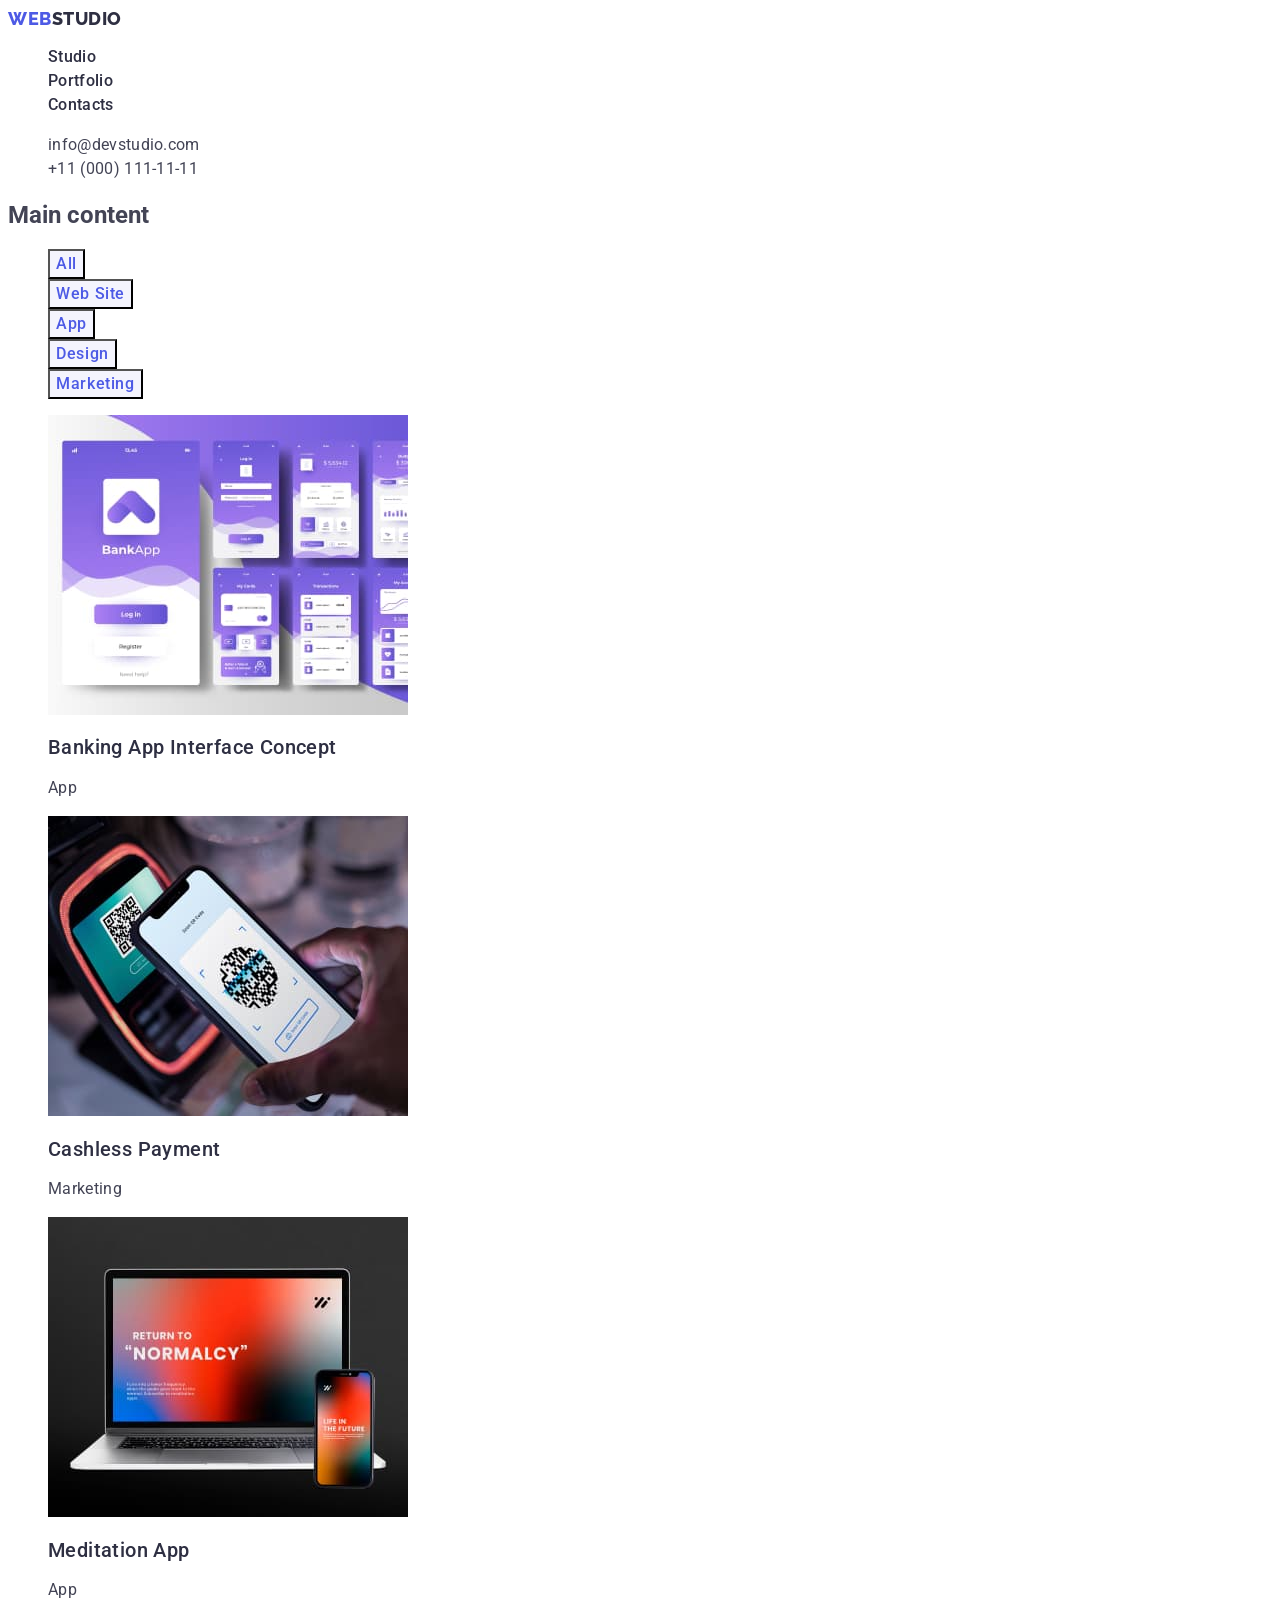
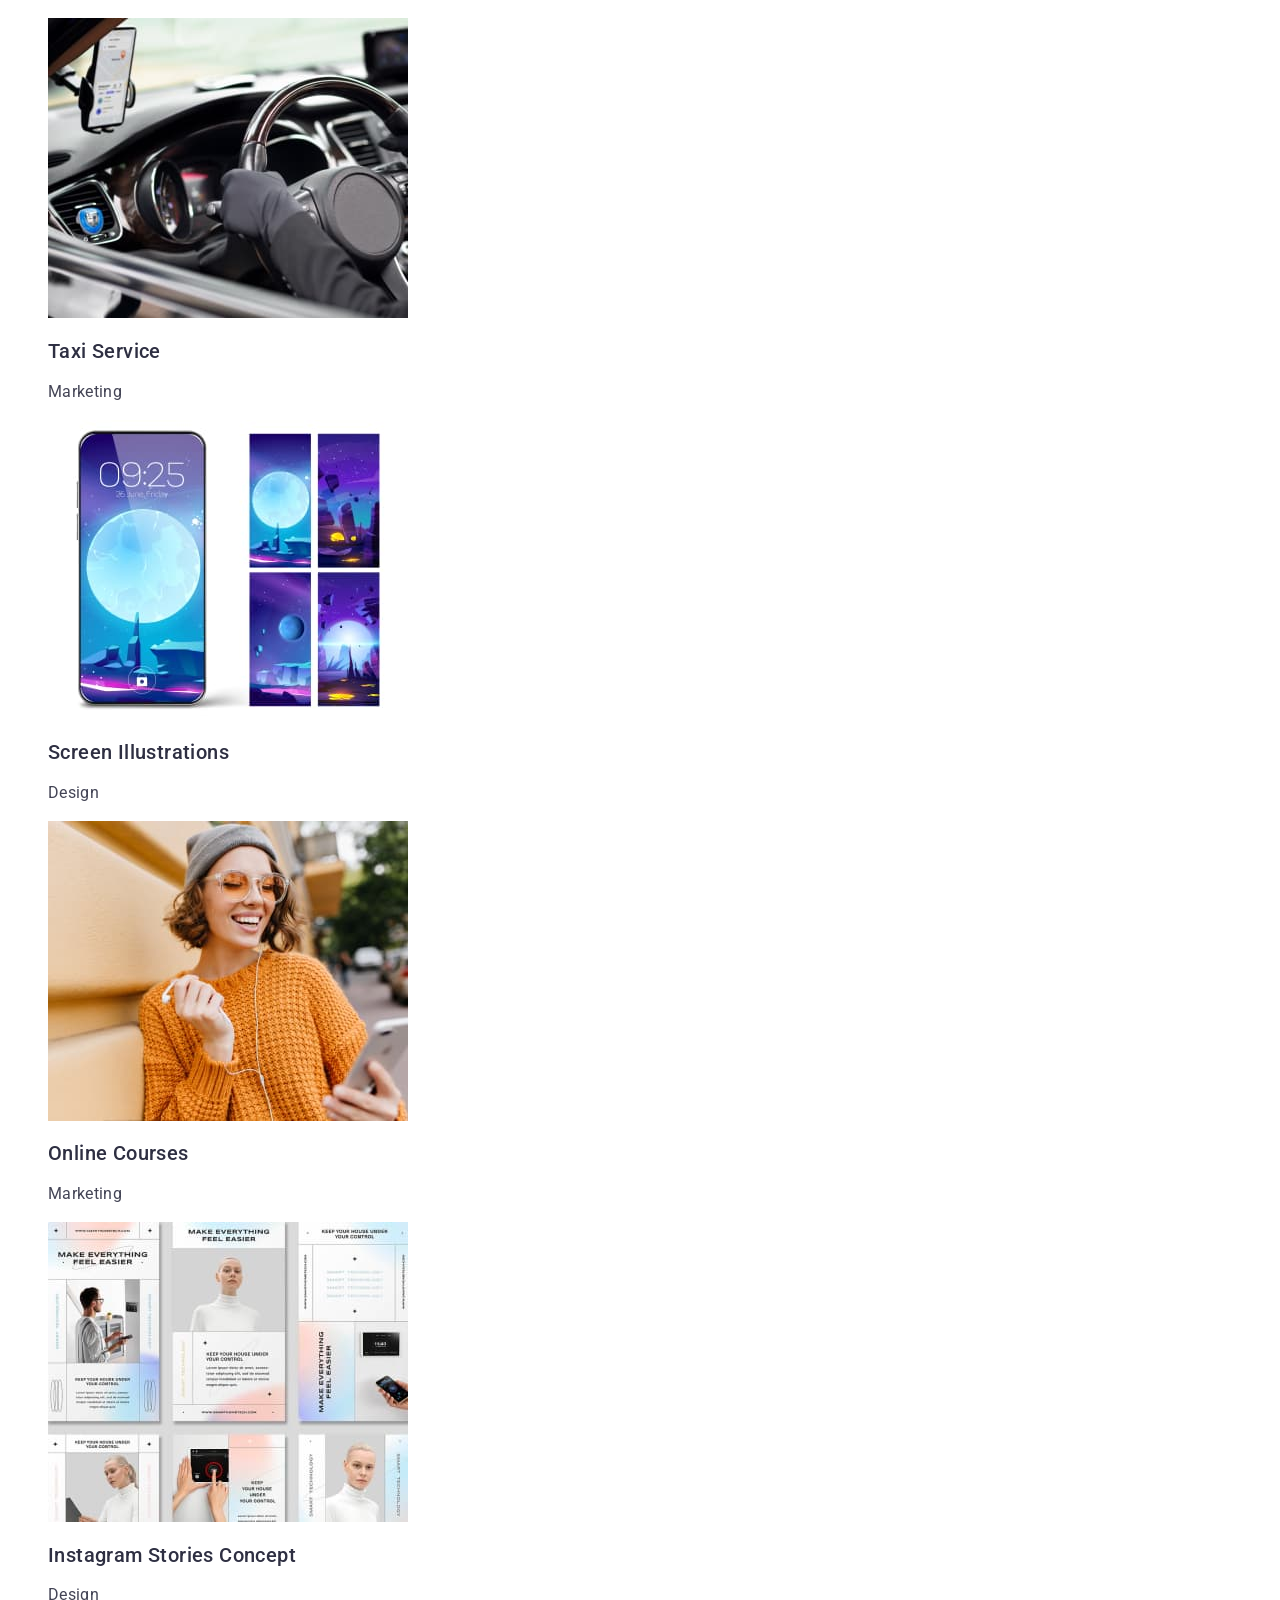
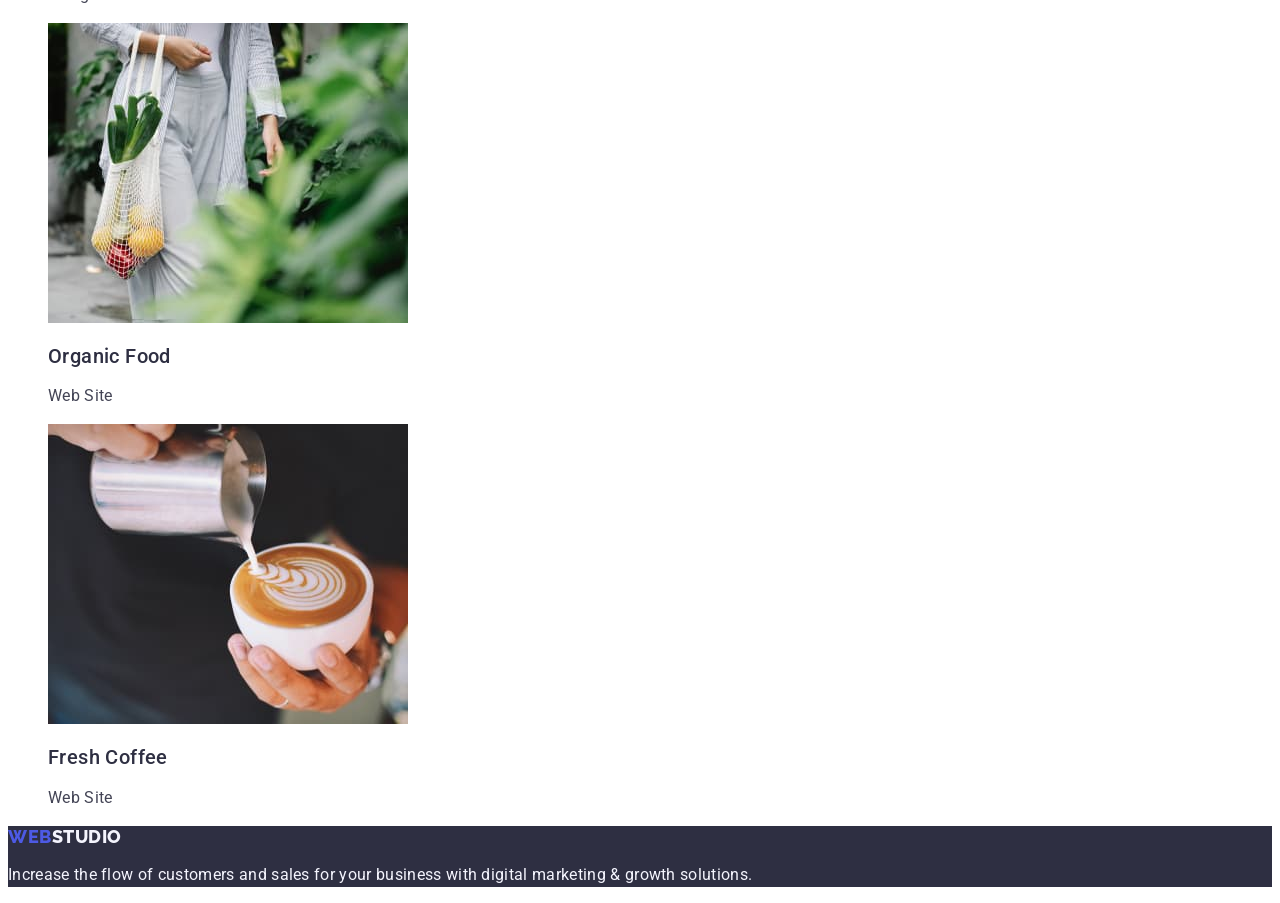
==== commit 65a64c55: "add class link" ====
--- a/portfolio.html
+++ b/portfolio.html
@@ -48,45 +48,61 @@
                     <li class="bro-btn-item"><button type="button" class="bro-btn-design">Design</button></li>
                     <li class="bro-btn-item"><button type="button" class="bro-btn-marketing">Marketing</button></li>
                 </ul>
-            </section>
             
-            <section>
                 <ul class="bro-img-list list">
-                    <li class="bro-img-item"><img src="./images/Interface.jpg" alt="Interface" width="360">
-                        <h3 class="bro-img-subtitle">Banking App Interface Concept</h3>
+                    <li class="bro-img-item">
+                        <a class="bro-img-link link"><img src="./images/Interface.jpg" alt="Interface" width="360">
+                        <h2 class="bro-img-subtitle">Banking App Interface Concept</h2>
                         <p class="bro-img-text">App</p>
+                    </a>
                         </li>
-                    <li class="bro-img-item"><img src="./images/payment.jpg" alt="Payment" width="360">
-                        <h3 class="bro-img-subtitle">Cashless Payment</h3>
+                    <li class="bro-img-item">
+                        <a class="bro-img-link link"><img src="./images/payment.jpg" alt="Payment" width="360">
+                        <h2 class="bro-img-subtitle">Cashless Payment</h2>
                         <p class="bro-img-text">Marketing</p>
+                    </a>
                         </li>
-                    <li class="bro-img-item"><img src="./images/meditation.jpg" alt="Meditation" width="360">
-                        <h3 class="bro-img-subtitle">Meditation App</h3>
+                    <li class="bro-img-item">
+                        <a class="bro-img-link link"><img src="./images/meditation.jpg" alt="Meditation" width="360">
+                        <h2 class="bro-img-subtitle">Meditation App</h2>
                         <p class="bro-img-text">App</p>
+                    </a>
                         </li>
-                    <li class="bro-img-item"><img src="./images/taxi.jpg" alt="Taxi" width="360">
-                        <h3 class="bro-img-subtitle">Taxi Service</h3>
+                    <li class="bro-img-item">
+                        <a class="bro-img-link link"><img src="./images/taxi.jpg" alt="Taxi" width="360">
+                        <h2 class="bro-img-subtitle">Taxi Service</h2>
                         <p class="bro-img-text">Marketing</p>
+                    </a>
                         </li>
-                    <li class="bro-img-item"><img src="./images/Illustrations.jpg" alt="Ilustrations" width="360">
-                        <h3 class="bro-img-subtitle">Screen Illustrations</h3>
+                    <li class="bro-img-item">
+                        <a class="bro-img-link link"><img src="./images/Illustrations.jpg" alt="Ilustrations" width="360">
+                        <h2 class="bro-img-subtitle">Screen Illustrations</h2>
                         <p class="bro-img-text">Design</p>
+                    </a>
                         </li>
-                    <li class="bro-img-item"><img src="./images/courses.jpg" alt="Courses" width="360">
-                        <h3 class="bro-img-subtitle">Online Courses</h3>
+                    <li class="bro-img-item">
+                        <a class="bro-img-link link"><img src="./images/courses.jpg" alt="Courses" width="360">
+                        <h2 class="bro-img-subtitle">Online Courses</h2>
                         <p class="bro-img-text">Marketing</p>
+                    </a>
                         </li>
-                    <li class="bro-img-item"><img src="./images/stories.jpg" alt="Stories" width="360">
-                        <h3 class="bro-img-subtitle">Instagram Stories Concept</h3>
+                    <li class="bro-img-item">
+                        <a class="bro-img-link link"><img src="./images/stories.jpg" alt="Stories" width="360">
+                        <h2 class="bro-img-subtitle">Instagram Stories Concept</h2>
                         <p class="bro-img-text">Design</p>
+                    </a>
                         </li>
-                    <li class="bro-img-item"><img src="./images/food.jpg" alt="Food" width="360">
-                        <h3 class="bro-img-subtitle">Organic Food</h3>
+                    <li class="bro-img-item">
+                        <a class="bro-img-link link"><img src="./images/food.jpg" alt="Food" width="360">
+                        <h2 class="bro-img-subtitle">Organic Food</h2>
                         <p class="bro-img-text">Web Site</p>
+                    </a>
                         </li>
-                    <li class="bro-img-item"><img src="./images/coffee.jpg" alt="Coffee" width="360">
-                        <h3 class="bro-img-subtitle">Fresh Coffee</h3>
+                    <li class="bro-img-item">
+                        <a class="bro-img-link link"><img src="./images/coffee.jpg" alt="Coffee" width="360">
+                        <h2 class="bro-img-subtitle">Fresh Coffee</h2>
                         <p class="bro-img-text">Web Site</p>
+                    </a>
                 </li>
                 </ul>
             </section>
--- a/css/styles.css
+++ b/css/styles.css
@@ -59,8 +59,10 @@
     color: var(--vanyblue);
 }
 
-.header-menu-link link:hover,
-.header-menu-link link:focus {
+.header-menu-link:hover {
+    color: #404bbf;
+}
+.header-menu-link:focus {
     color: #404bbf;
 }
 
@@ -85,6 +87,12 @@
         color: var(--slate);
 }
 
+.header-contacts-link:hover {
+    color: #404bbf;
+}
+.header-contacts-link:focus {
+  color: #404bbf;  
+}
 /* -----------HERO------------- */
 .hero {
     background-color: var(--vanyblue);
@@ -243,88 +251,83 @@
 .bro-btn-item {}
 
 .bro-btn-all {
-    color: var(--primary-white-color);
+    color: var(--iris-color);
         font-size: 16px;
         font-weight: 500;
         line-height: 1.5;
         letter-spacing: 0.04em;
-        background-color: #404BBF;
+        background-color: var(--cloud);
         font-family: "Roboto", sans-serif;
         cursor: pointer;
 }
 
 .bro-btn-all:hover,
 .bro-btn-all:focus {
-    color: var(--cloud);
-    color: var(--cloud);
+    color: #FFFFFF;
 }
 
 .bro-btn-web {
     color: var(--iris-color);
         font-size: 16px;
-        font-family: "Roboto", sans-serif;
         font-weight: 500;
         line-height: 1.5;
         letter-spacing: 0.04em;
         background-color: var(--cloud);
+        font-family: "Roboto", sans-serif;
         cursor: pointer;
 }
 
 .bro-btn-web:hover,
 .bro-btn-web:focus{
-    color: var(--cloud);
-        color: var(--cloud);
+color: #FFFFFF;
 }
 
 .bro-btn-app {
     color: var(--iris-color);
         font-size: 16px;
-        font-family: "Roboto", sans-serif;
         font-weight: 500;
         line-height: 1.5;
         letter-spacing: 0.04em;
         background-color: var(--cloud);
+        font-family: "Roboto", sans-serif;
         cursor: pointer;
 }
 
 .bro-btn-app:hover,
 .bro-btn-app:focus {
-    color: var(--cloud);
-        color: var(--cloud);
+color: #FFFFFF;
 }
 
 .bro-btn-design {
         color: var(--iris-color);
             font-size: 16px;
-            font-family: "Roboto", sans-serif;
             font-weight: 500;
             line-height: 1.5;
             letter-spacing: 0.04em;
             background-color: var(--cloud);
+            font-family: "Roboto", sans-serif;
             cursor: pointer;
 }
 
 .bro-btn-design:hover,
 .bro-btn-design:focus {
-    color: var(--cloud);
-    color: var(--cloud);
+color: #FFFFFF;
 }
 
 .bro-btn-marketing {
         color: var(--iris-color);
             font-size: 16px;
-            font-family: "Roboto", sans-serif;
             font-weight: 500;
             line-height: 1.5;
             letter-spacing: 0.04em;
             background-color: var(--cloud);
+            font-family: "Roboto", sans-serif;
             cursor: pointer;
 }
 
 .bro-btn-marketing:hover,
 .bro-btn-marketing:focus {
-        color: var(--cloud);
-         color: var(--cloud);
+color: #FFFFFF;
 }
 
 
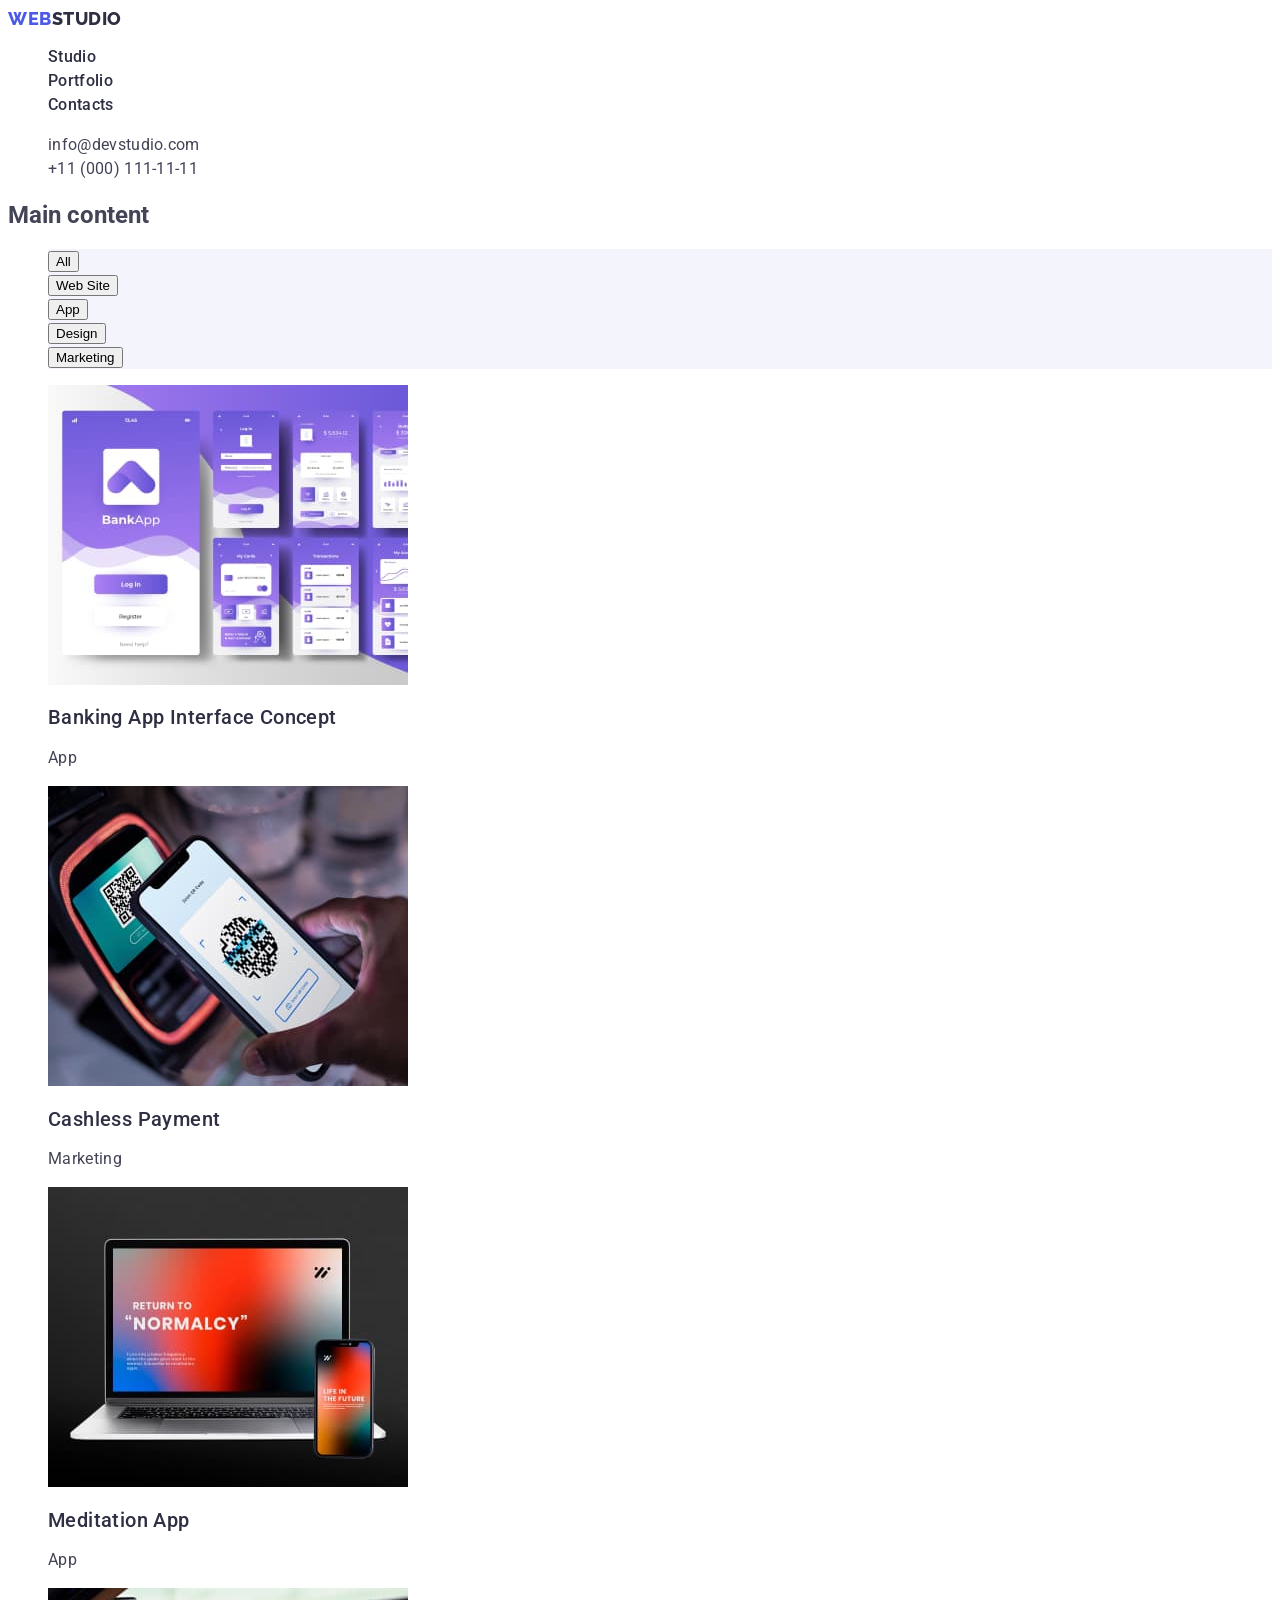
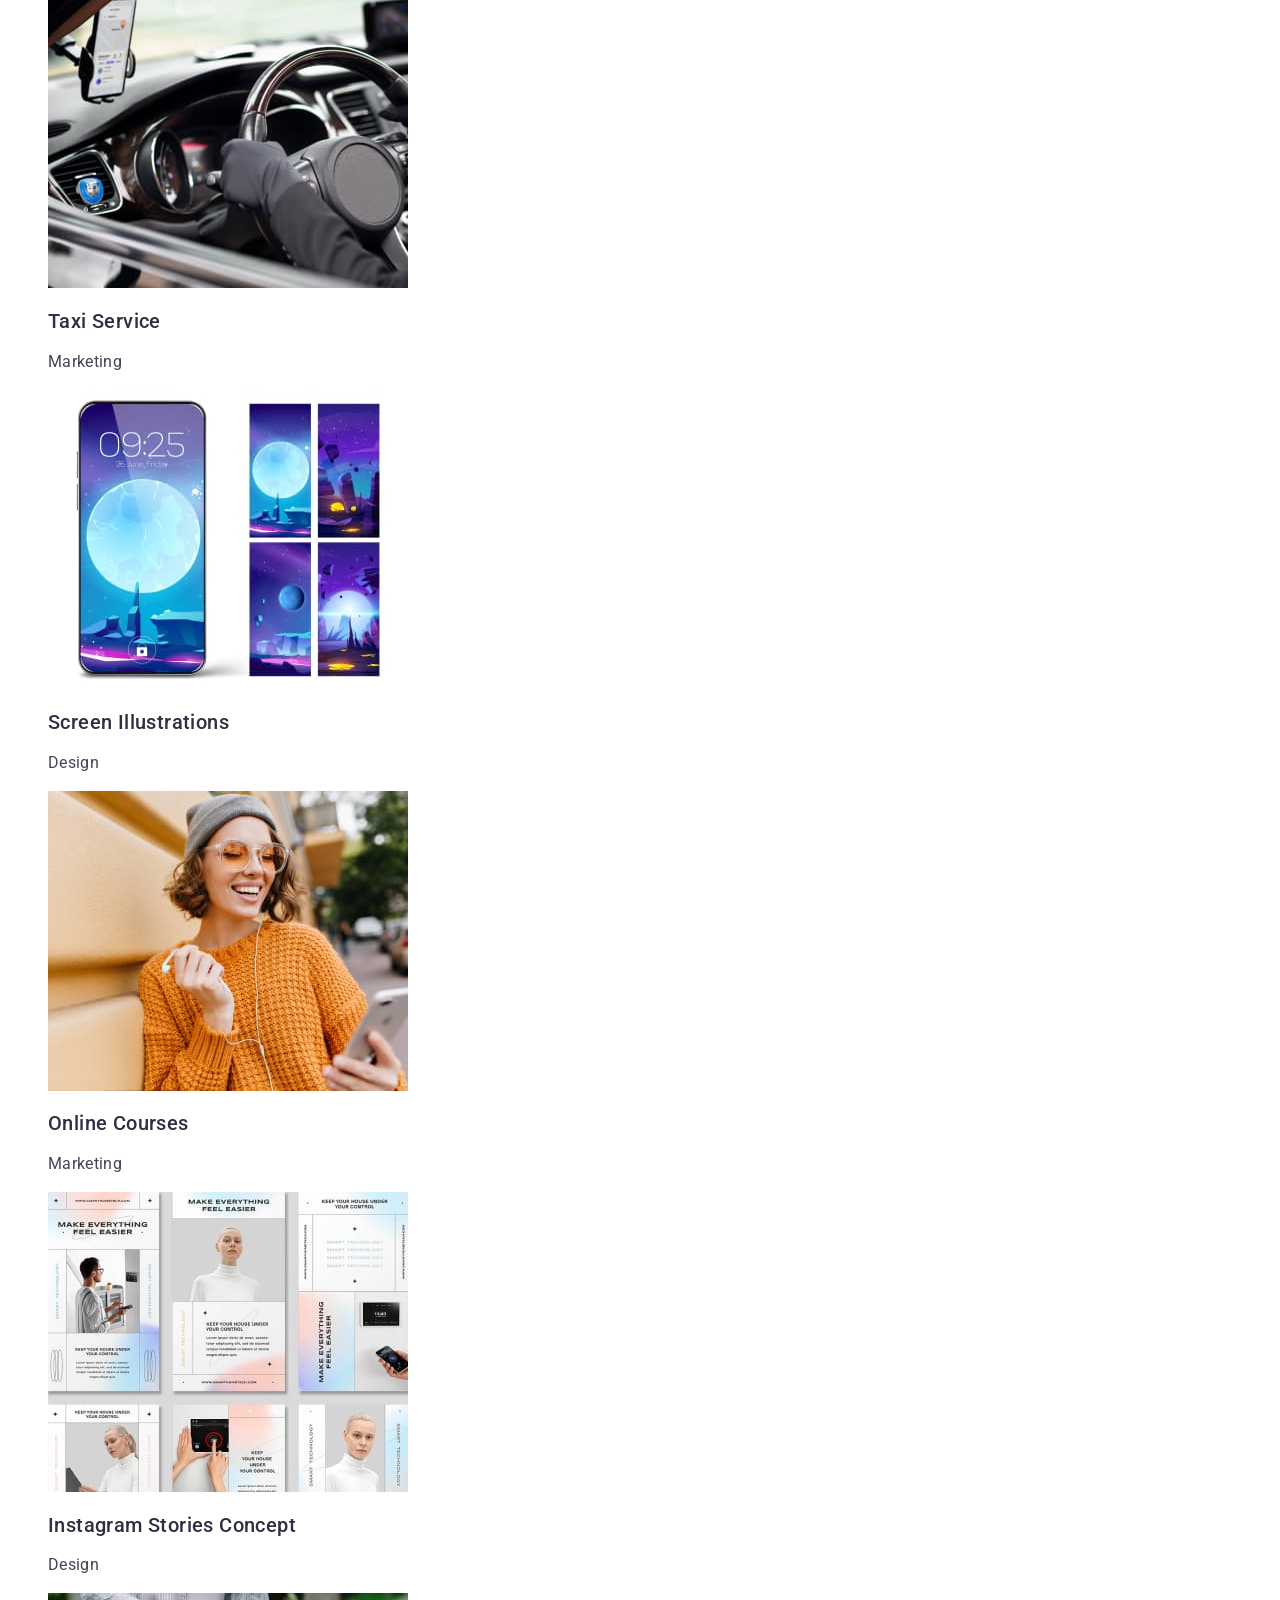
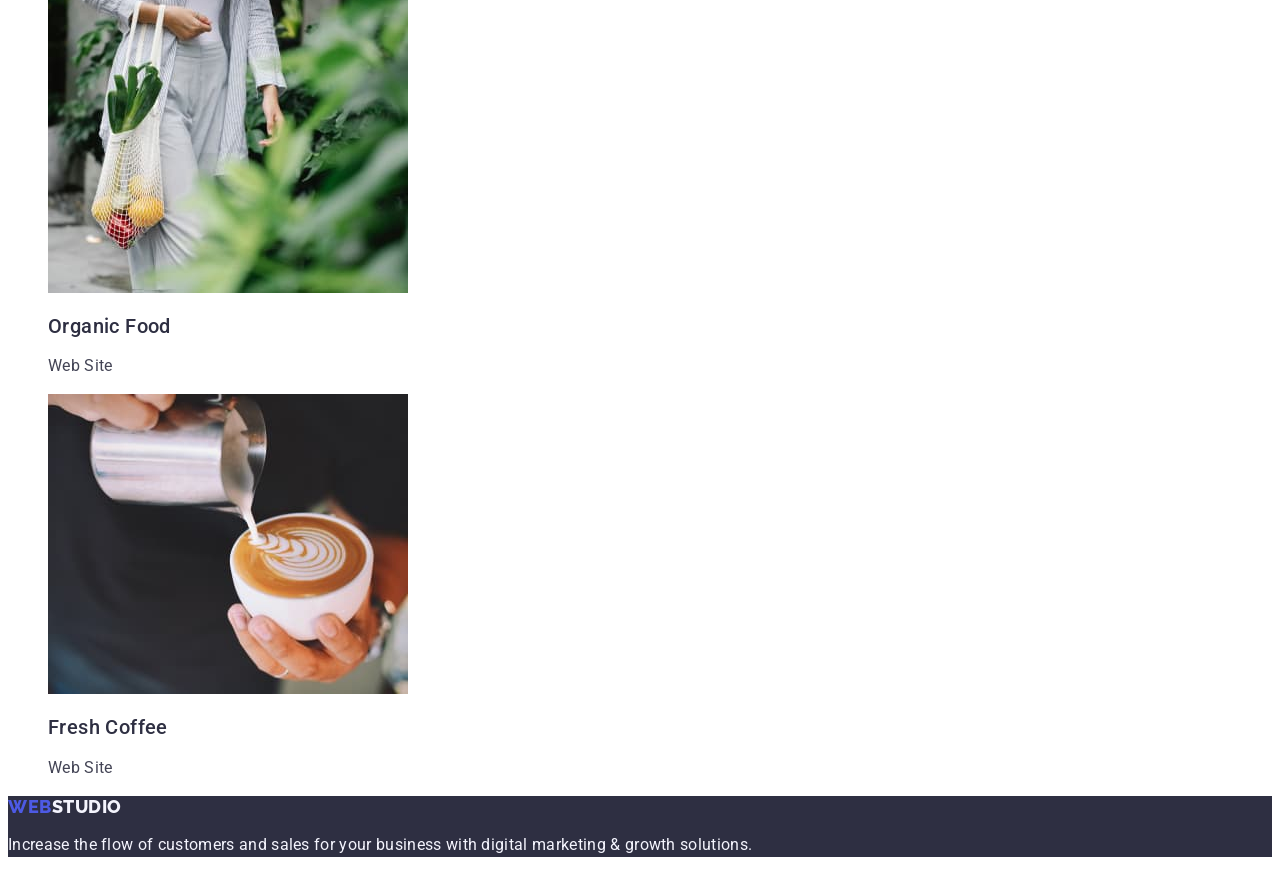
==== commit 6aee787d: "add changes" ====
--- a/portfolio.html
+++ b/portfolio.html
@@ -42,11 +42,11 @@
             <section class="bro">
                 <h1 class="bro-title">Main content</h1>
                 <ul class="bro-btn-list list">
-                    <li class="bro-btn-item"><button type="button" class="bro-btn-all">All</button></li>
-                    <li class="bro-btn-item"><button type="button" class="bro-btn-web">Web Site</button></li>
-                    <li class="bro-btn-item"><button type="button" class="bro-btn-app">App</button></li>
-                    <li class="bro-btn-item"><button type="button" class="bro-btn-design">Design</button></li>
-                    <li class="bro-btn-item"><button type="button" class="bro-btn-marketing">Marketing</button></li>
+                    <li class="bro-btn-item"><button type="button">All</button></li>
+                    <li class="bro-btn-item"><button type="button">Web Site</button></li>
+                    <li class="bro-btn-item"><button type="button">App</button></li>
+                    <li class="bro-btn-item"><button type="button">Design</button></li>
+                    <li class="bro-btn-item"><button type="button">Marketing</button></li>
                 </ul>
             
                 <ul class="bro-img-list list">
--- a/css/styles.css
+++ b/css/styles.css
@@ -4,6 +4,14 @@
     --vanyblue: #2e2f42;
     --slate: #434455;
     --cloud: #F4F4FD;
+    --primary-font-size: 16px;
+    --primary-font-weight: 500;
+    --primary-line-height: 1.5;
+    --primary-letter-spacing: 0.04em;
+    --primary-font-family: "Roboto", sans-serif;
+    --primary-cursor: pointer;
+    --psevdo-color: #FFFFFF;
+    --psevdo-background-color: #404BBF;
 }
 
 body {
@@ -248,88 +256,22 @@
 
 .bro-btn-list {}
 
-.bro-btn-item {}
-
-.bro-btn-all {
+.bro-btn-item {
     color: var(--iris-color);
-        font-size: 16px;
-        font-weight: 500;
-        line-height: 1.5;
-        letter-spacing: 0.04em;
+        font-size: var(--primary-font-size);
+        font-weight: var(--primary-font-weight);
+        line-height: var(--primary-line-height);
+        letter-spacing: var(--primary-letter-spacing);
         background-color: var(--cloud);
-        font-family: "Roboto", sans-serif;
-        cursor: pointer;
-}
-
-.bro-btn-all:hover,
-.bro-btn-all:focus {
-    color: #FFFFFF;
-}
-
-.bro-btn-web {
-    color: var(--iris-color);
-        font-size: 16px;
-        font-weight: 500;
-        line-height: 1.5;
-        letter-spacing: 0.04em;
-        background-color: var(--cloud);
-        font-family: "Roboto", sans-serif;
-        cursor: pointer;
-}
-
-.bro-btn-web:hover,
-.bro-btn-web:focus{
-color: #FFFFFF;
-}
-
-.bro-btn-app {
-    color: var(--iris-color);
-        font-size: 16px;
-        font-weight: 500;
-        line-height: 1.5;
-        letter-spacing: 0.04em;
-        background-color: var(--cloud);
-        font-family: "Roboto", sans-serif;
-        cursor: pointer;
-}
-
-.bro-btn-app:hover,
-.bro-btn-app:focus {
-color: #FFFFFF;
-}
-
-.bro-btn-design {
-        color: var(--iris-color);
-            font-size: 16px;
-            font-weight: 500;
-            line-height: 1.5;
-            letter-spacing: 0.04em;
-            background-color: var(--cloud);
-            font-family: "Roboto", sans-serif;
-            cursor: pointer;
-}
-
-.bro-btn-design:hover,
-.bro-btn-design:focus {
-color: #FFFFFF;
-}
-
-.bro-btn-marketing {
-        color: var(--iris-color);
-            font-size: 16px;
-            font-weight: 500;
-            line-height: 1.5;
-            letter-spacing: 0.04em;
-            background-color: var(--cloud);
-            font-family: "Roboto", sans-serif;
-            cursor: pointer;
-}
-
-.bro-btn-marketing:hover,
-.bro-btn-marketing:focus {
-color: #FFFFFF;
-}
-
+        font-family: var(--primary-font-family);
+        cursor: var(--primary-cursor);
+}
+
+.bro-btn-item:hover,
+.bro-btn-item:focus {
+color: var(--psevdo-color);
+    background-color: var(--psevdo-background-color);
+}
 
 /* -------------IMG SECTION------------- */
 
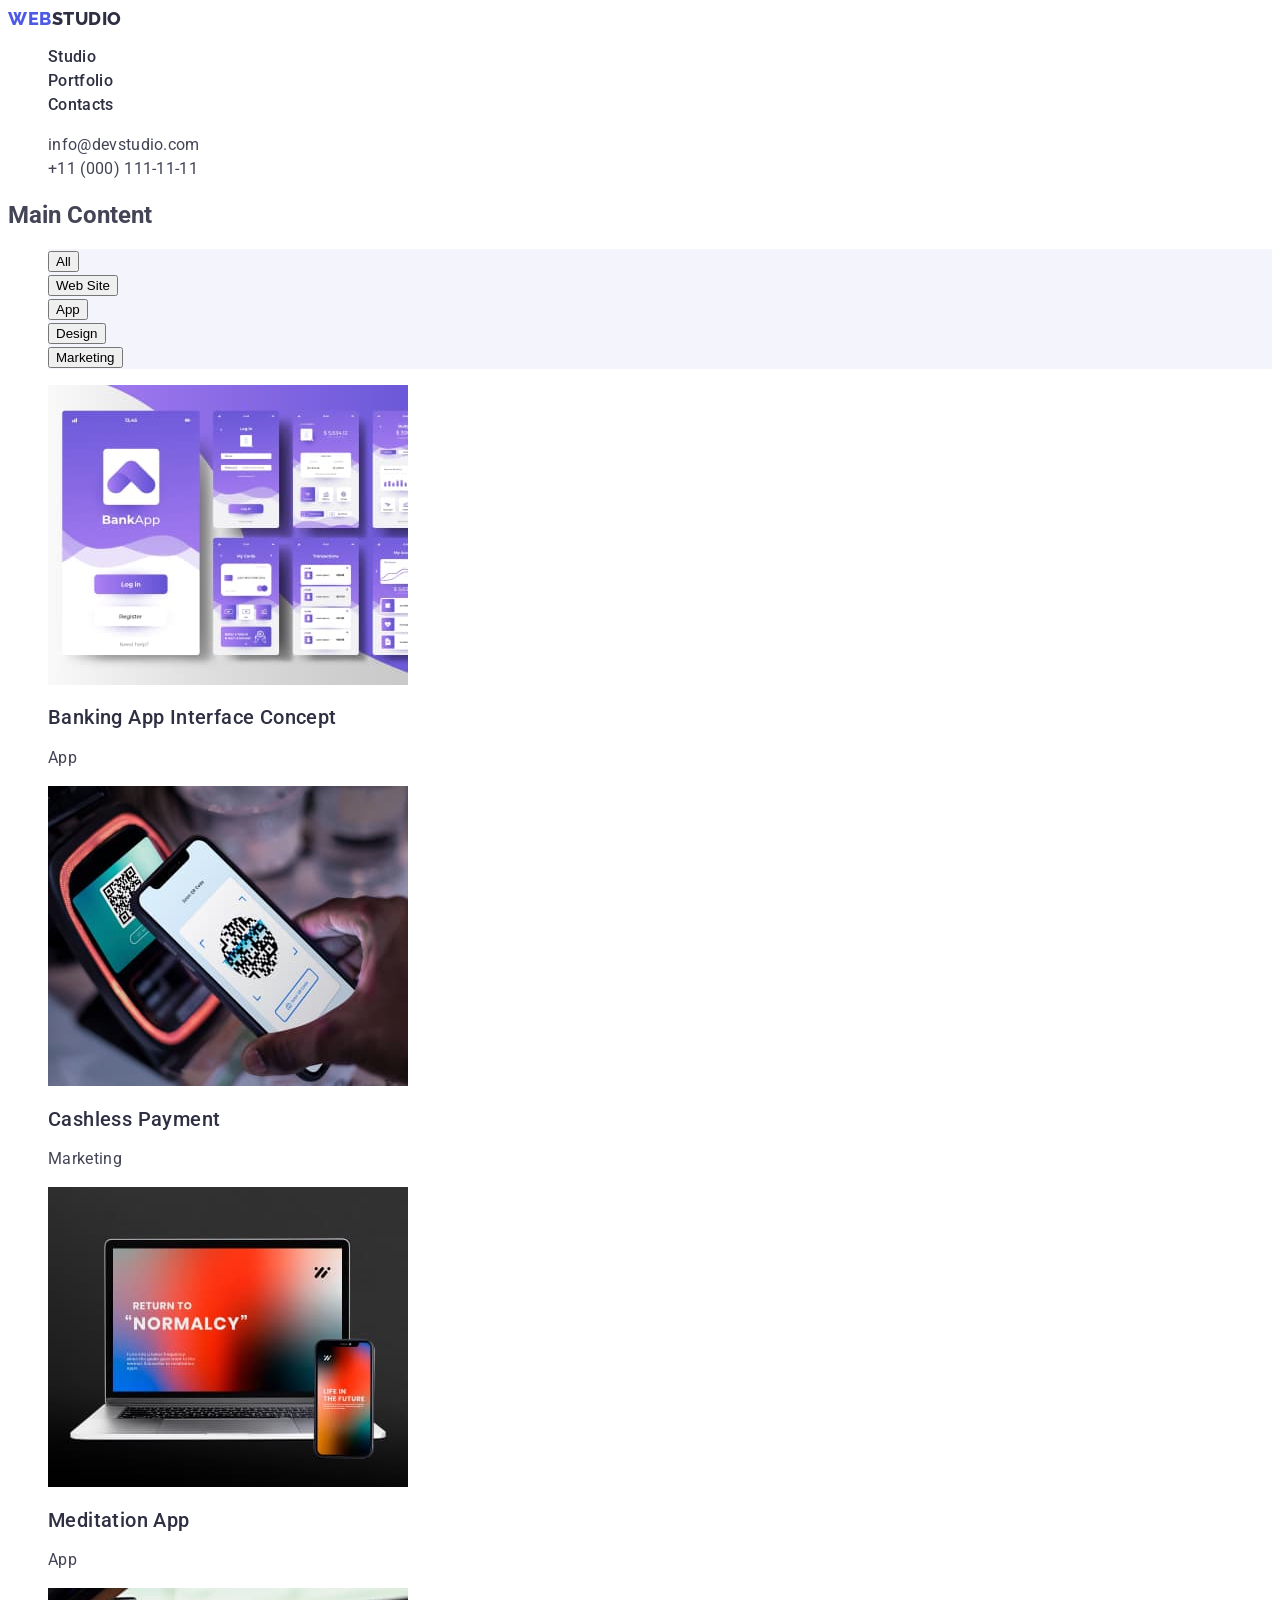
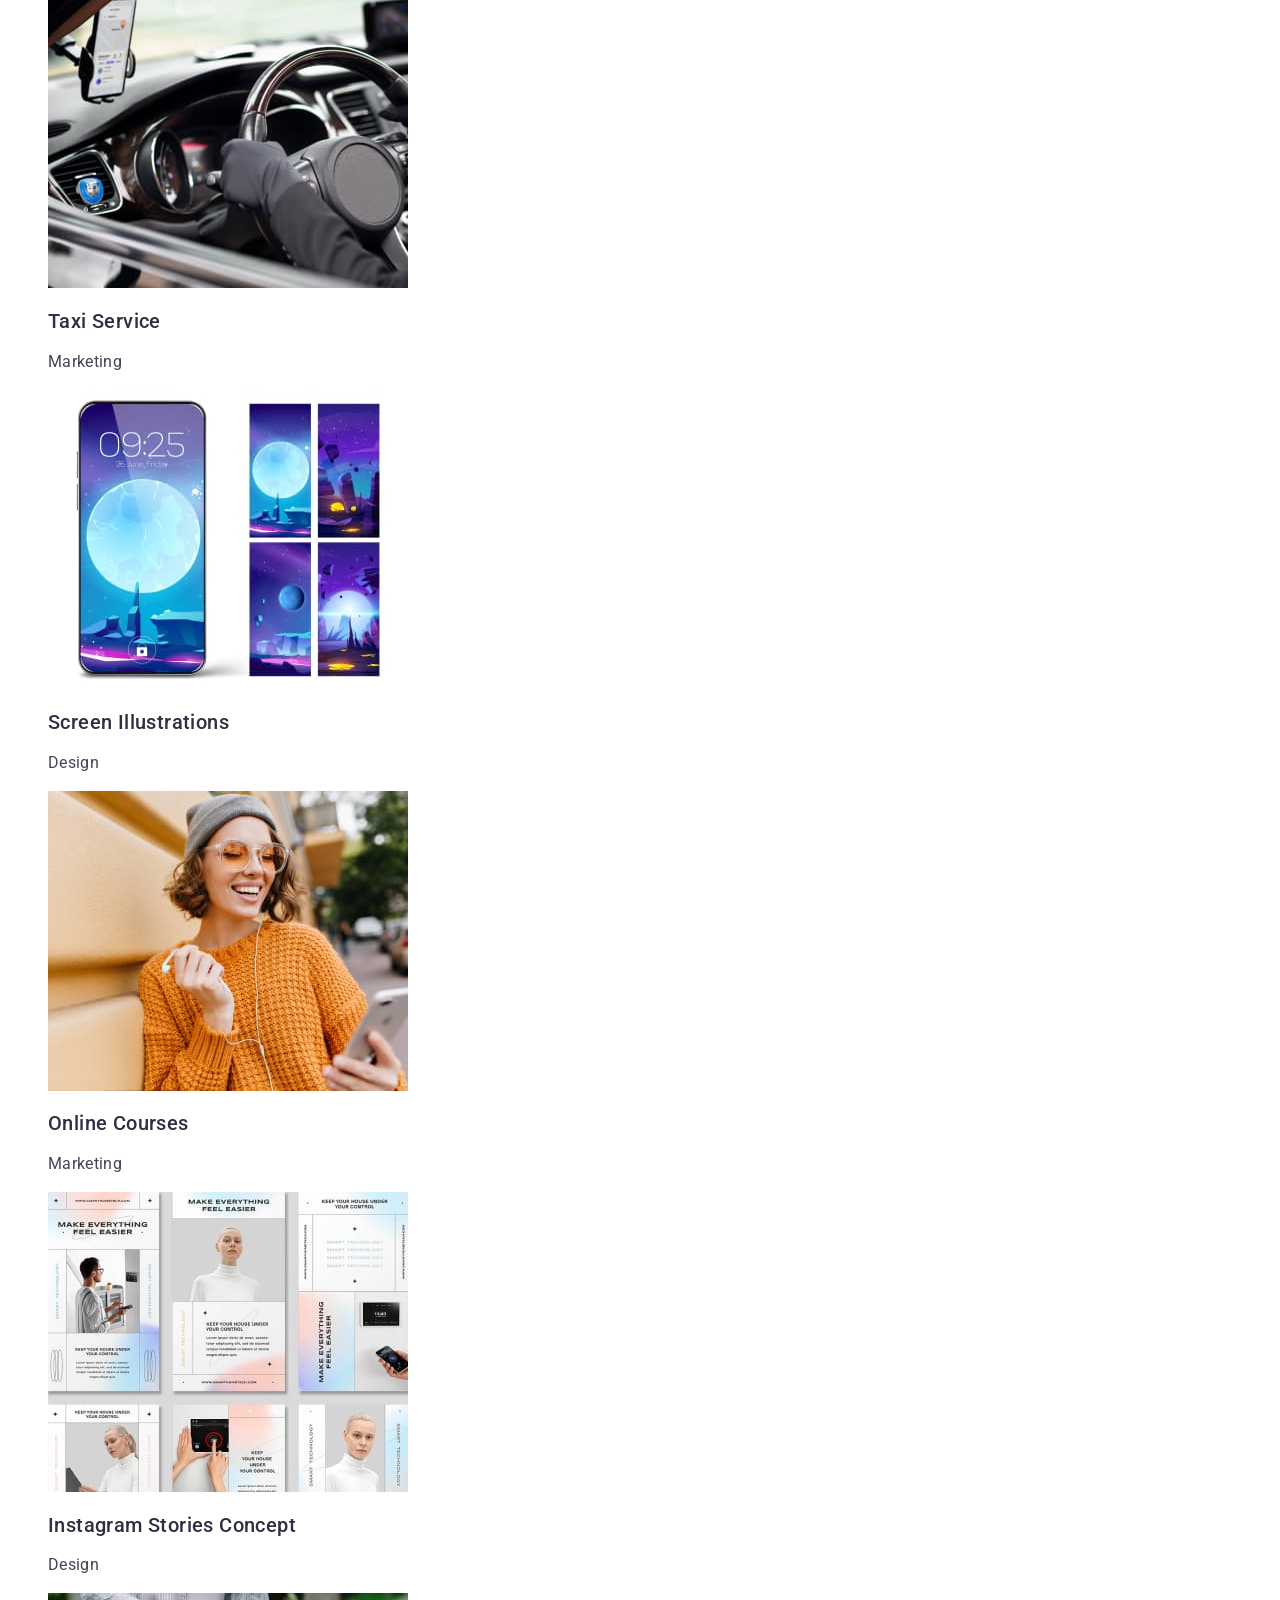
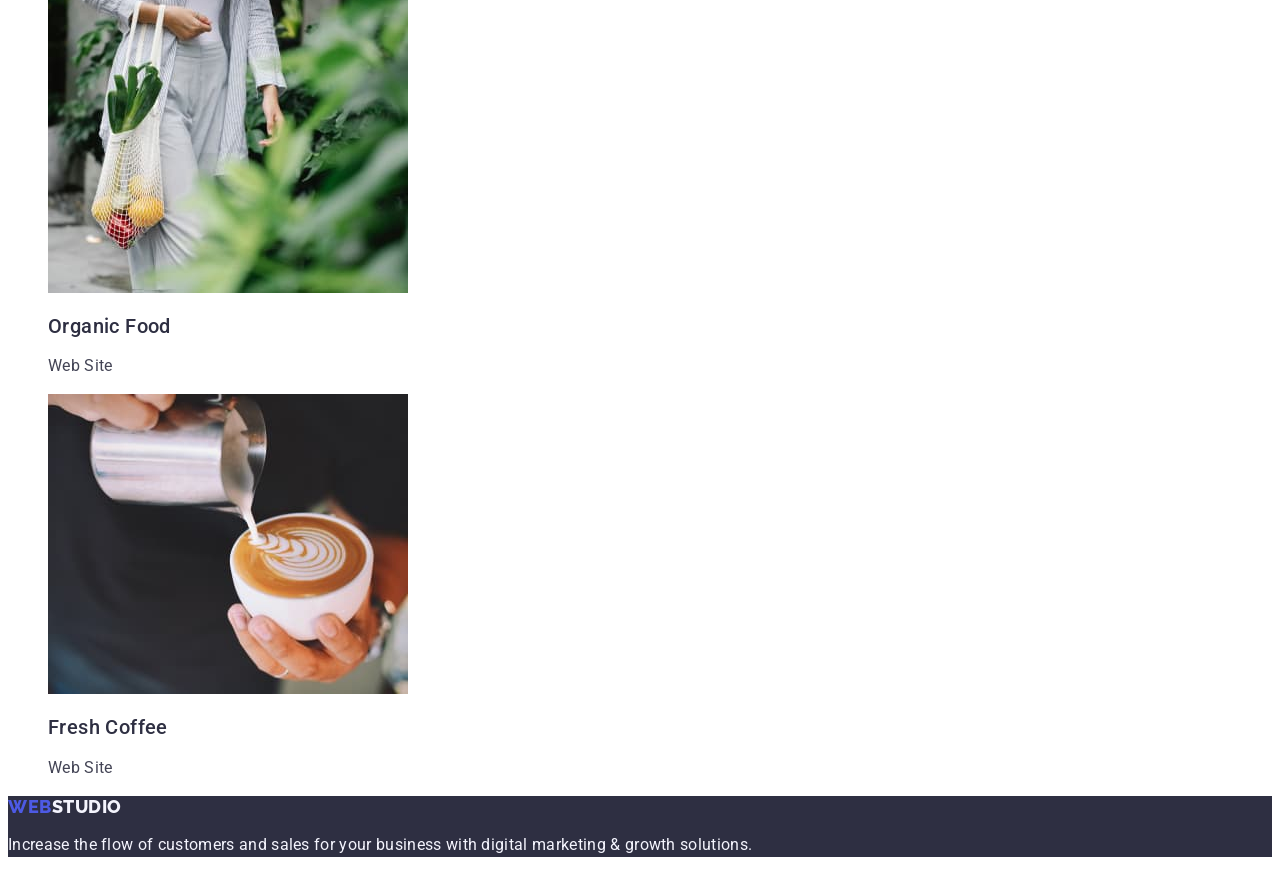
==== commit ee26ee41: "Add some" ====
--- a/portfolio.html
+++ b/portfolio.html
@@ -40,7 +40,7 @@
 
 
             <section class="bro">
-                <h1 class="bro-title">Main content</h1>
+                <h1 class="bro-title">Main Content</h1>
                 <ul class="bro-btn-list list">
                     <li class="bro-btn-item"><button type="button">All</button></li>
                     <li class="bro-btn-item"><button type="button">Web Site</button></li>
--- a/css/styles.css
+++ b/css/styles.css
@@ -4,21 +4,12 @@
     --vanyblue: #2e2f42;
     --slate: #434455;
     --cloud: #F4F4FD;
-    --primary-font-size: 16px;
-    --primary-font-weight: 500;
-    --primary-line-height: 1.5;
-    --primary-letter-spacing: 0.04em;
-    --primary-font-family: "Roboto", sans-serif;
-    --primary-cursor: pointer;
-    --psevdo-color: #FFFFFF;
-    --psevdo-background-color: #404BBF;
 }
 
 body {
     font-family: 'Roboto', sans-serif;
     color: var(--slate);
     background-color: var(--primary-white-color);
-
 }
 
 /* -----------Header Page------------- */
@@ -258,19 +249,19 @@
 
 .bro-btn-item {
     color: var(--iris-color);
-        font-size: var(--primary-font-size);
-        font-weight: var(--primary-font-weight);
-        line-height: var(--primary-line-height);
-        letter-spacing: var(--primary-letter-spacing);
+        font-size: 16px;
+        font-weight: 500;
+        line-height: 1.5;
+        letter-spacing: 0.04em;
         background-color: var(--cloud);
-        font-family: var(--primary-font-family);
-        cursor: var(--primary-cursor);
+        font-family: "Roboto", sans-serif;
+        cursor: pointer;
 }
 
 .bro-btn-item:hover,
 .bro-btn-item:focus {
-color: var(--psevdo-color);
-    background-color: var(--psevdo-background-color);
+color: #FFFFFF;
+    background-color: #404BBF;
 }
 
 /* -------------IMG SECTION------------- */
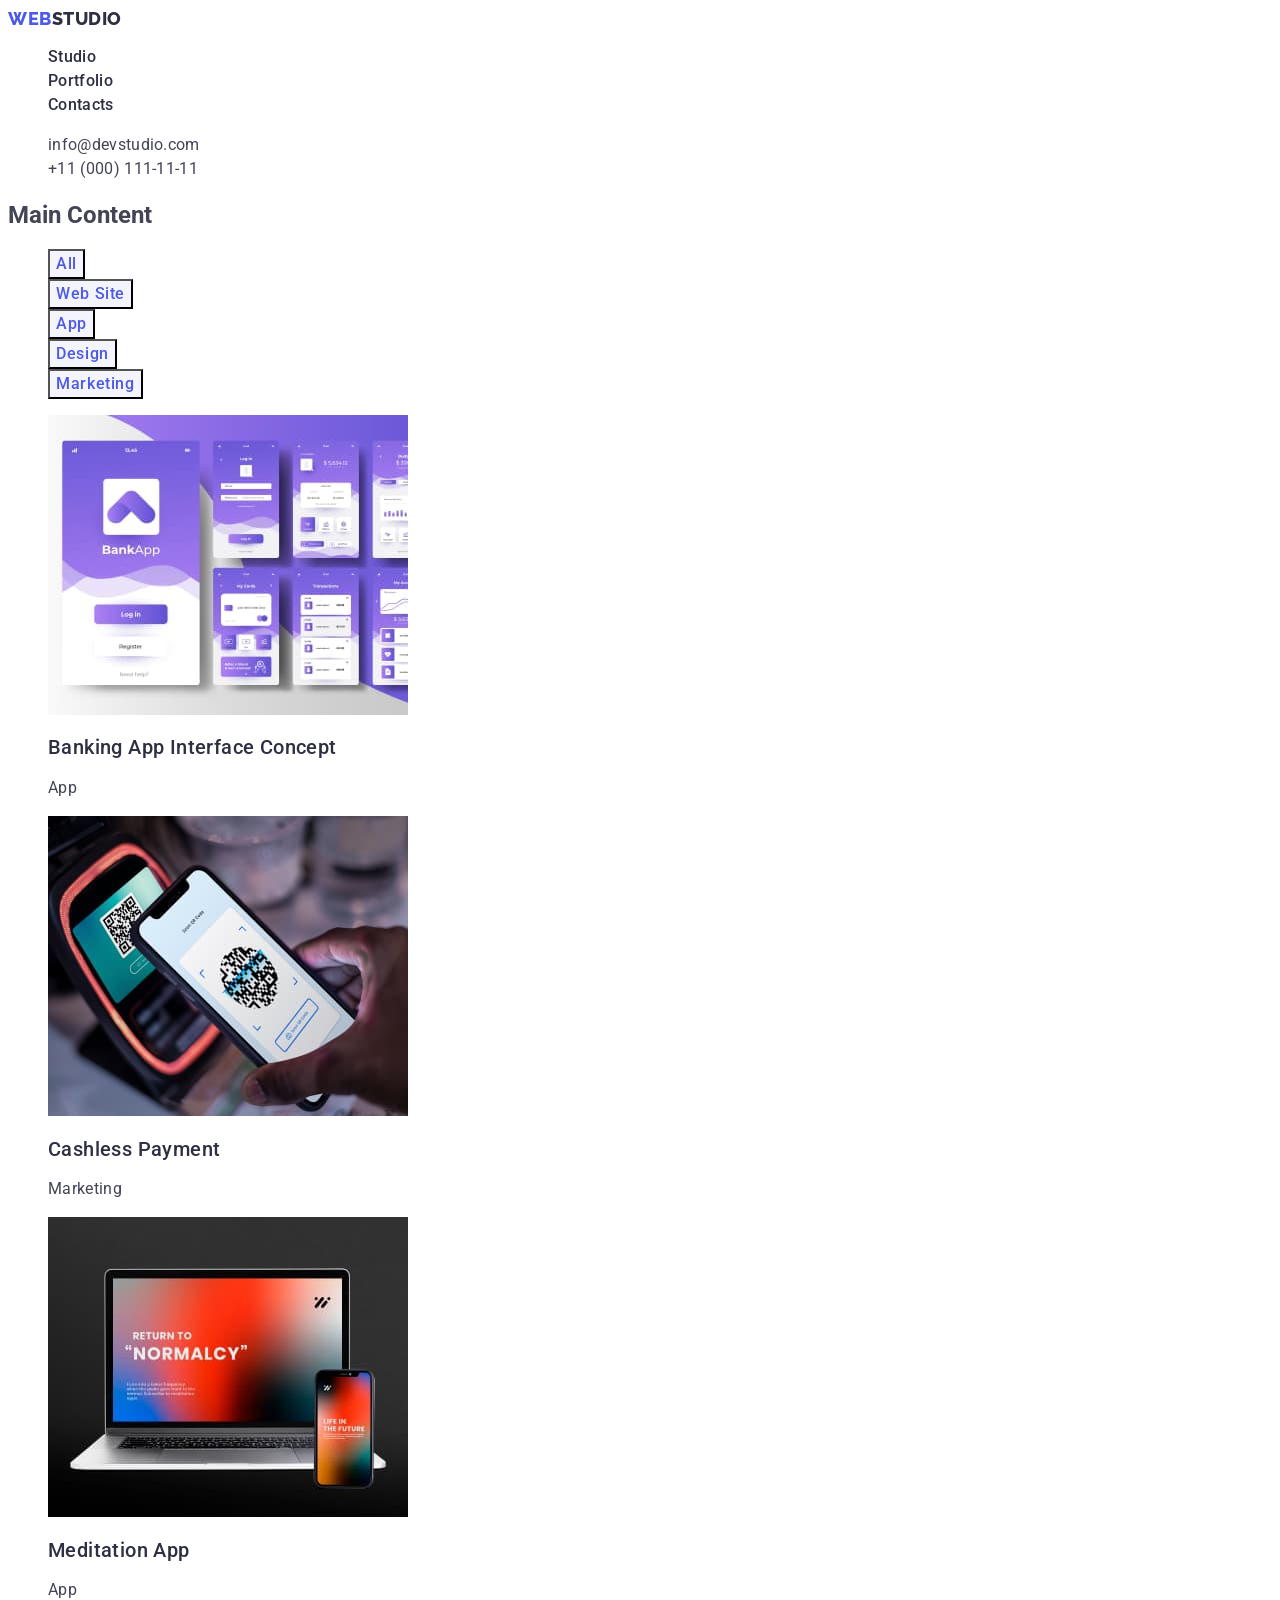
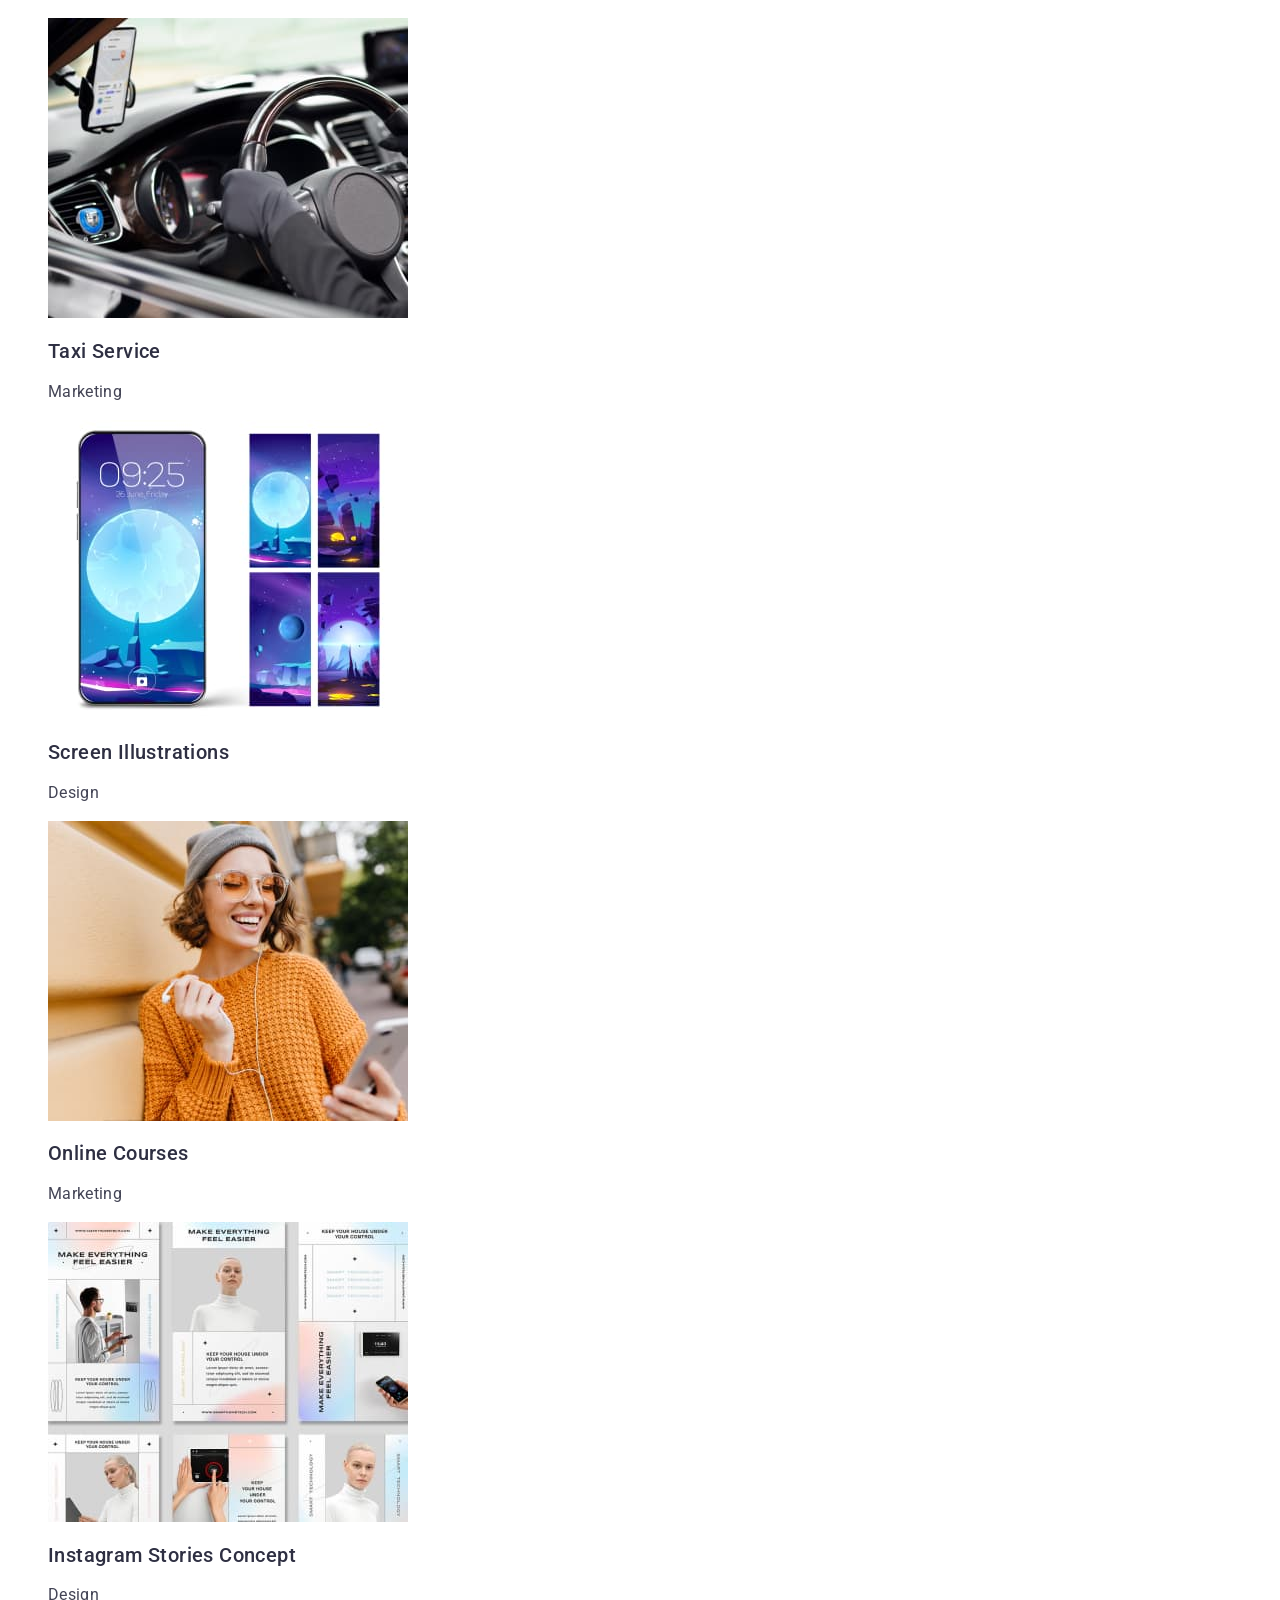
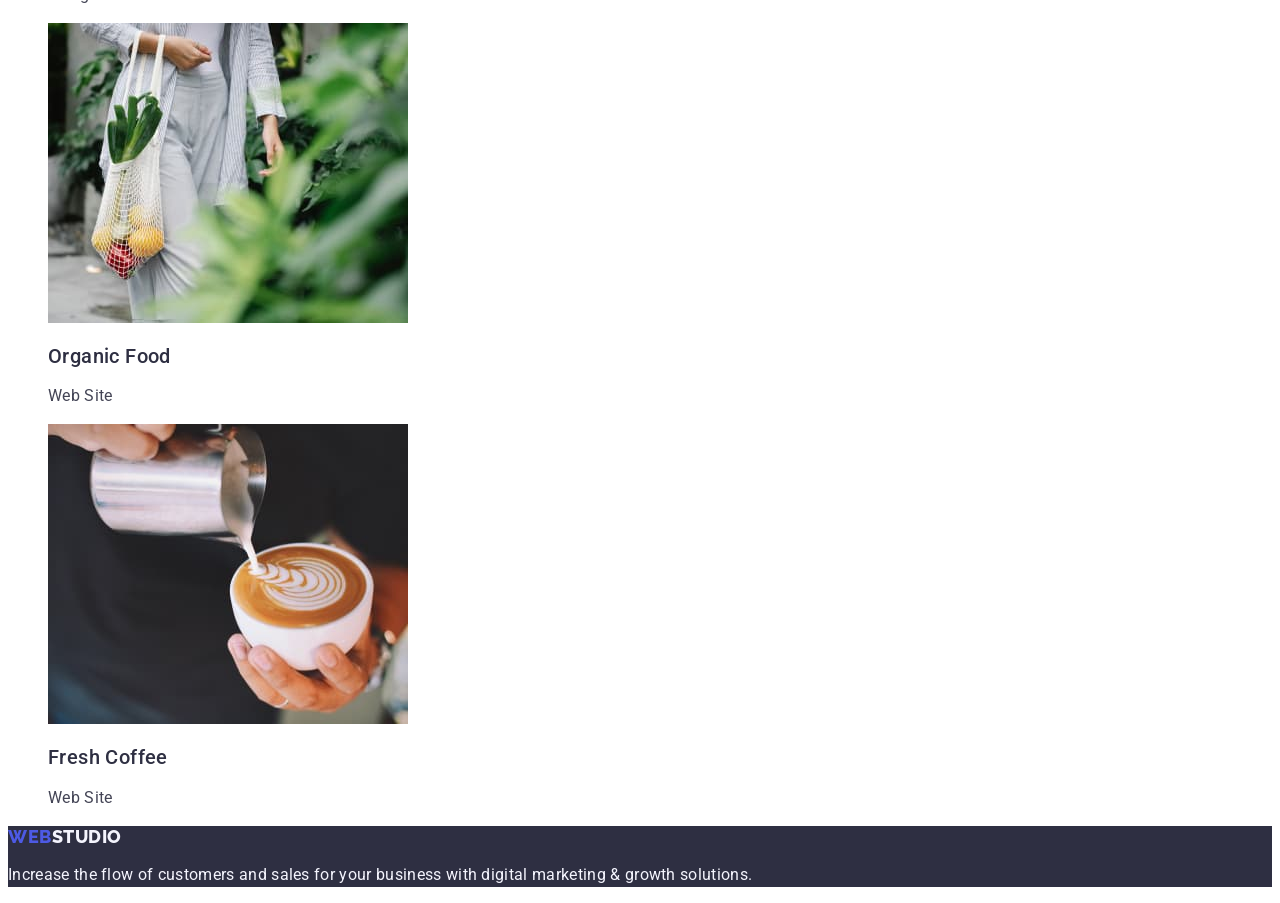
==== commit 7138c867: "add btn class" ====
--- a/portfolio.html
+++ b/portfolio.html
@@ -42,11 +42,11 @@
             <section class="bro">
                 <h1 class="bro-title">Main Content</h1>
                 <ul class="bro-btn-list list">
-                    <li class="bro-btn-item"><button type="button">All</button></li>
-                    <li class="bro-btn-item"><button type="button">Web Site</button></li>
-                    <li class="bro-btn-item"><button type="button">App</button></li>
-                    <li class="bro-btn-item"><button type="button">Design</button></li>
-                    <li class="bro-btn-item"><button type="button">Marketing</button></li>
+                    <li class="bro-btn-item"><button type="button" class="bro-btn-text">All</button></li>
+                    <li class="bro-btn-item"><button type="button" class="bro-btn-text">Web Site</button></li>
+                    <li class="bro-btn-item"><button type="button" class="bro-btn-text">App</button></li>
+                    <li class="bro-btn-item"><button type="button" class="bro-btn-text">Design</button></li>
+                    <li class="bro-btn-item"><button type="button" class="bro-btn-text">Marketing</button></li>
                 </ul>
             
                 <ul class="bro-img-list list">
--- a/css/styles.css
+++ b/css/styles.css
@@ -247,7 +247,9 @@
 
 .bro-btn-list {}
 
-.bro-btn-item {
+.bro-btn-item {}
+
+.bro-btn-text {
     color: var(--iris-color);
         font-size: 16px;
         font-weight: 500;
@@ -258,12 +260,11 @@
         cursor: pointer;
 }
 
-.bro-btn-item:hover,
-.bro-btn-item:focus {
-color: #FFFFFF;
+.bro-btn-text:hover,
+.bro-btn-text:focus {
+    color: #FFFFFF;
     background-color: #404BBF;
 }
-
 /* -------------IMG SECTION------------- */
 
 .bro-img-list {}
